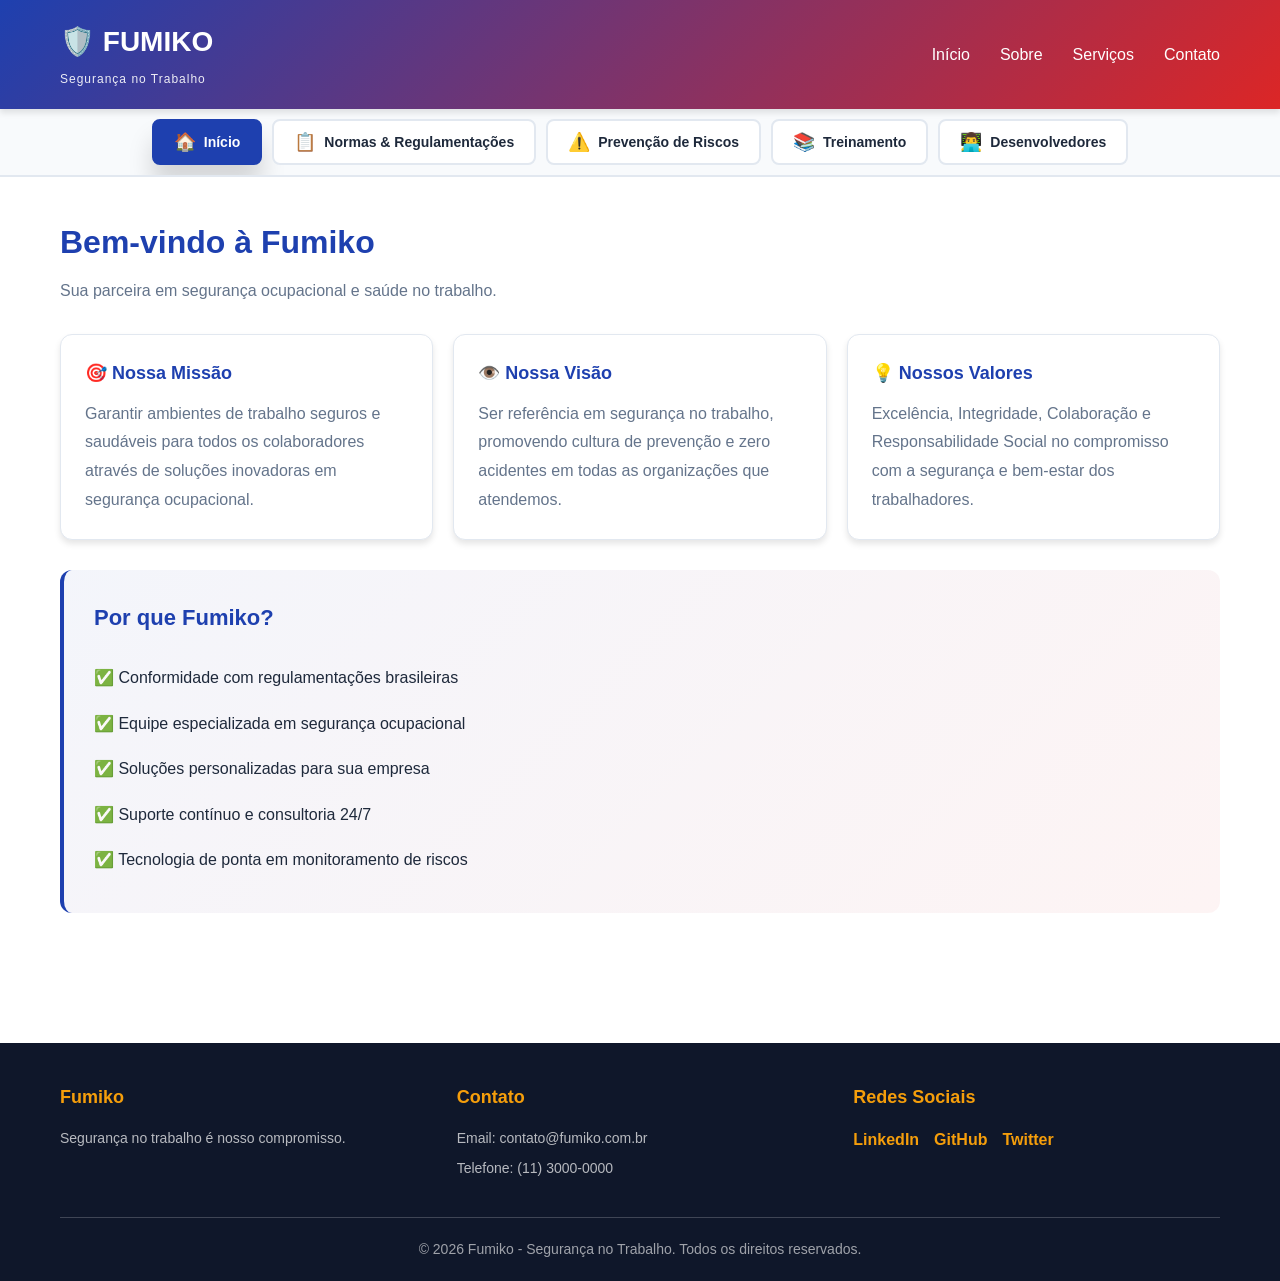
==== index.html @ b40c0d72 "Criar site profissional de segurança no trabalho com abas" ====
<!DOCTYPE html>
<html lang="pt-BR">
<head>
    <meta charset="UTF-8">
    <meta name="viewport" content="width=device-width, initial-scale=1.0">
    <title>Fumiko - Segurança no Trabalho</title>
    <link rel="stylesheet" href="styles.css">
</head>
<body>
    <!-- Header -->
    <header class="header">
        <div class="container">
            <div class="logo">
                <h1>🛡️ FUMIKO</h1>
                <p>Segurança no Trabalho</p>
            </div>
            <nav class="nav">
                <ul>
                    <li><a href="#home">Início</a></li>
                    <li><a href="#about">Sobre</a></li>
                    <li><a href="#services">Serviços</a></li>
                    <li><a href="#contact">Contato</a></li>
                </ul>
            </nav>
        </div>
    </header>

    <!-- Tabs Navigation -->
    <div class="tabs-container">
        <div class="container">
            <div class="tabs-nav">
                <button class="tab-button active" data-tab="inicio">
                    <span class="tab-icon">🏠</span> Início
                </button>
                <button class="tab-button" data-tab="normas">
                    <span class="tab-icon">📋</span> Normas & Regulamentações
                </button>
                <button class="tab-button" data-tab="prevencao">
                    <span class="tab-icon">⚠️</span> Prevenção de Riscos
                </button>
                <button class="tab-button" data-tab="treinamento">
                    <span class="tab-icon">📚</span> Treinamento
                </button>
                <button class="tab-button" data-tab="desenvolvedores">
                    <span class="tab-icon">👨‍💻</span> Desenvolvedores
                </button>
            </div>
        </div>
    </div>

    <!-- Main Content -->
    <main class="main-content">
        <div class="container">

            <!-- Tab 1: Início -->
            <section id="inicio" class="tab-content active">
                <h2>Bem-vindo à Fumiko</h2>
                <p>Sua parceira em segurança ocupacional e saúde no trabalho.</p>
                
                <div class="content-grid">
                    <div class="card">
                        <h3>🎯 Nossa Missão</h3>
                        <p>Garantir ambientes de trabalho seguros e saudáveis para todos os colaboradores através de soluções inovadoras em segurança ocupacional.</p>
                    </div>
                    <div class="card">
                        <h3>👁️ Nossa Visão</h3>
                        <p>Ser referência em segurança no trabalho, promovendo cultura de prevenção e zero acidentes em todas as organizações que atendemos.</p>
                    </div>
                    <div class="card">
                        <h3>💡 Nossos Valores</h3>
                        <p>Excelência, Integridade, Colaboração e Responsabilidade Social no compromisso com a segurança e bem-estar dos trabalhadores.</p>
                    </div>
                </div>

                <div class="hero-section">
                    <h3>Por que Fumiko?</h3>
                    <ul class="benefits-list">
                        <li>✅ Conformidade com regulamentações brasileiras</li>
                        <li>✅ Equipe especializada em segurança ocupacional</li>
                        <li>✅ Soluções personalizadas para sua empresa</li>
                        <li>✅ Suporte contínuo e consultoria 24/7</li>
                        <li>✅ Tecnologia de ponta em monitoramento de riscos</li>
                    </ul>
                </div>
            </section>

            <!-- Tab 2: Normas & Regulamentações -->
            <section id="normas" class="tab-content">
                <h2>Normas & Regulamentações</h2>
                <p>Conheça as principais regulamentações que orientam a segurança no trabalho no Brasil.</p>

                <div class="regulations-grid">
                    <div class="reg-card">
                        <h3>NR-1</h3>
                        <p><strong>Disposições Gerais</strong></p>
                        <p>Estabelece diretrizes gerais sobre segurança e medicina do trabalho.</p>
                    </div>
                    <div class="reg-card">
                        <h3>NR-5</h3>
                        <p><strong>CIPA</strong></p>
                        <p>Comissão Interna de Prevenção de Acidentes - fundamental para empresas com mais de 20 funcionários.</p>
                    </div>
                    <div class="reg-card">
                        <h3>NR-6</h3>
                        <p><strong>EPI</strong></p>
                        <p>Equipamento de Proteção Individual - obrigação do empregador fornecer adequadamente.</p>
                    </div>
                    <div class="reg-card">
                        <h3>NR-7</h3>
                        <p><strong>PCMSO</strong></p>
                        <p>Programa de Controle Médico de Saúde Ocupacional para monitorar a saúde dos trabalhadores.</p>
                    </div>
                    <div class="reg-card">
                        <h3>NR-9</h3>
                        <p><strong>PPRA</strong></p>
                        <p>Programa de Prevenção de Riscos Ambientais - identificação e controle de riscos.</p>
                    </div>
                    <div class="reg-card">
                        <h3>NR-12</h3>
                        <p><strong>Máquinas e Equipamentos</strong></p>
                        <p>Segurança na operação e manutenção de máquinas e equipamentos.</p>
                    </div>
                </div>

                <div class="info-box">
                    <h3>Penalidades por Não Conformidade</h3>
                    <p>O não cumprimento das Normas Regulamentadoras pode resultar em:</p>
                    <ul>
                        <li>Multas administrativas significativas</li>
                        <li>Responsabilidade criminal dos responsáveis</li>
                        <li>Indenizações aos trabalhadores acidentados</li>
                        <li>Embargo de atividades</li>
                    </ul>
                </div>
            </section>

            <!-- Tab 3: Prevenção de Riscos -->
            <section id="prevencao" class="tab-content">
                <h2>Prevenção de Riscos</h2>
                <p>Estratégias eficazes para identificar, avaliar e controlar riscos no ambiente de trabalho.</p>

                <div class="risks-container">
                    <div class="risk-category">
                        <h3>🔴 Riscos Físicos</h3>
                        <ul>
                            <li>Ruído acima dos limites permitidos</li>
                            <li>Radiação ionizante e não-ionizante</li>
                            <li>Temperatura extrema (calor/frio)</li>
                            <li>Umidade inadequada</li>
                            <li>Vibração</li>
                        </ul>
                    </div>

                    <div class="risk-category">
                        <h3>🟡 Riscos Químicos</h3>
                        <ul>
                            <li>Poeiras e gases tóxicos</li>
                            <li>Vapores agressivos</li>
                            <li>Produtos químicos corrosivos</li>
                            <li>Exposição prolongada a agentes químicos</li>
                            <li>Dermatites de contato</li>
                        </ul>
                    </div>

                    <div class="risk-category">
                        <h3>🟢 Riscos Biológicos</h3>
                        <ul>
                            <li>Bactérias e vírus</li>
                            <li>Fungos e parasitas</li>
                            <li>Exposição ao sangue e fluidos corporais</li>
                            <li>Infecções ocupacionais</li>
                            <li>Zoonoses</li>
                        </ul>
                    </div>

                    <div class="risk-category">
                        <h3>🔵 Riscos Ergonômicos</h3>
                        <ul>
                            <li>Posturas inadequadas</li>
                            <li>Movimentos repetitivos</li>
                            <li>Esforço físico excessivo</li>
                            <li>Levantamento de peso incorreto</li>
                            <li>Falta de pausas adequadas</li>
                        </ul>
                    </div>

                    <div class="risk-category">
                        <h3>🟣 Riscos de Acidentes</h3>
                        <ul>
                            <li>Máquinas sem proteção</li>
                            <li>Quedas de altura</li>
                            <li>Eletrocussão</li>
                            <li>Incêndios e explosões</li>
                            <li>Trabalho em espaço confinado</li>
                        </ul>
                    </div>

                    <div class="risk-category">
                        <h3>🟠 Riscos Psicossociais</h3>
                        <ul>
                            <li>Assédio moral e sexual</li>
                            <li>Pressão excessiva no trabalho</li>
                            <li>Falta de reconhecimento</li>
                            <li>Burnout profissional</li>
                            <li>Depressão ocupacional</li>
                        </ul>
                    </div>
                </div>

                <div class="prevention-steps">
                    <h3>5 Passos para Prevenção Eficaz</h3>
                    <ol>
                        <li><strong>Identificação:</strong> Mapeie todos os riscos presentes</li>
                        <li><strong>Avaliação:</strong> Analise a severidade e probabilidade</li>
                        <li><strong>Controle:</strong> Implemente medidas preventivas</li>
                        <li><strong>Monitoramento:</strong> Acompanhe continuamente a eficácia</li>
                        <li><strong>Comunicação:</strong> Eduque e conscientize os colaboradores</li>
                    </ol>
                </div>
            </section>

            <!-- Tab 4: Treinamento -->
            <section id="treinamento" class="tab-content">
                <h2>Programa de Treinamento</h2>
                <p>Desenvolvemos programas customizados para capacitar sua equipe em segurança ocupacional.</p>

                <div class="training-programs">
                    <div class="program-card">
                        <h3>🎓 Treinamento Introdutório</h3>
                        <p><strong>Duração:</strong> 4 horas</p>
                        <p>Apresentação das políticas de segurança, normas gerais e responsabilidades de cada colaborador.</p>
                        <button class="btn-info">Saiba Mais</button>
                    </div>

                    <div class="program-card">
                        <h3>👷 NR-10 - Segurança em Eletricidade</h3>
                        <p><strong>Duração:</strong> 40 horas</p>
                        <p>Treinamento específico para trabalhos com eletricidade e instalações elétricas.</p>
                        <button class="btn-info">Saiba Mais</button>
                    </div>

                    <div class="program-card">
                        <h3>⚙️ NR-12 - Máquinas e Equipamentos</h3>
                        <p><strong>Duração:</strong> 30 horas</p>
                        <p>Operação segura e manutenção de máquinas, incluindo travamento e lockout/tagout.</p>
                        <button class="btn-info">Saiba Mais</button>
                    </div>

                    <div class="program-card">
                        <h3>🚒 Combate a Incêndio</h3>
                        <p><strong>Duração:</strong> 8 horas</p>
                        <p>Uso correto de extintores e procedimentos de evacuação em caso de incêndio.</p>
                        <button class="btn-info">Saiba Mais</button>
                    </div>

                    <div class="program-card">
                        <h3>🆘 Primeiros Socorros</h3>
                        <p><strong>Duração:</strong> 16 horas</p>
                        <p>Procedimentos de emergência e RCP para atender vítimas de acidentes no ambiente de trabalho.</p>
                        <button class="btn-info">Saiba Mais</button>
                    </div>

                    <div class="program-card">
                        <h3>🏗️ Trabalho em Altura</h3>
                        <p><strong>Duração:</strong> 20 horas</p>
                        <p>Uso correto de EPI, sistemas de ancoragem e procedimentos seguros em trabalho vertical.</p>
                        <button class="btn-info">Saiba Mais</button>
                    </div>
                </div>

                <div class="training-benefits">
                    <h3>Benefícios do Nosso Treinamento</h3>
                    <div class="benefits-grid">
                        <div class="benefit-item">
                            <h4>📊 Certificação Oficial</h4>
                            <p>Certificados reconhecidos pelo mercado</p>
                        </div>
                        <div class="benefit-item">
                            <h4>👨‍🏫 Instrutores Especializados</h4>
                            <p>Profissionais com experiência prática</p>
                        </div>
                        <div class="benefit-item">
                            <h4>💻 Metodologia Interativa</h4>
                            <p>Aulas teóricas e práticas</p>
                        </div>
                        <div class="benefit-item">
                            <h4>📱 Suporte Online</h4>
                            <p>Conteúdo disponível 24/7</p>
                        </div>
                    </div>
                </div>
            </section>

            <!-- Tab 5: Desenvolvedores -->
            <section id="desenvolvedores" class="tab-content">
                <h2>Nossa Equipe de Desenvolvimento</h2>
                <p>Conheça os profissionais por trás do projeto Fumiko.</p>

                <div class="developers-grid">
                    <div class="developer-card">
                        <div class="developer-image">
                            <img src="https://api.dicebear.com/7.x/avataaars/svg?seed=developer1" alt="Developer 1">
                        </div>
                        <h3>Ana Silva</h3>
                        <p class="role">Líder Técnico</p>
                        <p class="bio">Engenheira de Software com 8 anos de experiência em desenvolvimento full-stack e arquitetura de sistemas.</p>
                        <div class="social-links">
                            <a href="#" title="GitHub">GitHub</a>
                            <a href="#" title="LinkedIn">LinkedIn</a>
                        </div>
                    </div>

                    <div class="developer-card">
                        <div class="developer-image">
                            <img src="https://api.dicebear.com/7.x/avataaars/svg?seed=developer2" alt="Developer 2">
                        </div>
                        <h3>Carlos Mendes</h3>
                        <p class="role">Desenvolvedor Backend</p>
                        <p class="bio">Especialista em APIs RESTful e bancos de dados, com foco em performance e segurança.</p>
                        <div class="social-links">
                            <a href="#" title="GitHub">GitHub</a>
                            <a href="#" title="LinkedIn">LinkedIn</a>
                        </div>
                    </div>

                    <div class="developer-card">
                        <div class="developer-image">
                            <img src="https://api.dicebear.com/7.x/avataaars/svg?seed=developer3" alt="Developer 3">
                        </div>
                        <h3>Maria Santos</h3>
                        <p class="role">Desenvolvedora Frontend</p>
                        <p class="bio">Especialista em React e UX/UI, criando interfaces intuitivas e responsivas para melhor experiência do usuário.</p>
                        <div class="social-links">
                            <a href="#" title="GitHub">GitHub</a>
                            <a href="#" title="LinkedIn">LinkedIn</a>
                        </div>
                    </div>

                    <div class="developer-card">
                        <div class="developer-image">
                            <img src="https://api.dicebear.com/7.x/avataaars/svg?seed=developer4" alt="Developer 4">
                        </div>
                        <h3>João Oliveira</h3>
                        <p class="role">DevOps & Cloud</p>
                        <p class="bio">Especialista em infraestrutura cloud, CI/CD e automação de processos. Garante disponibilidade e segurança.</p>
                        <div class="social-links">
                            <a href="#" title="GitHub">GitHub</a>
                            <a href="#" title="LinkedIn">LinkedIn</a>
                        </div>
                    </div>

                    <div class="developer-card">
                        <div class="developer-image">
                            <img src="https://api.dicebear.com/7.x/avataaars/svg?seed=developer5" alt="Developer 5">
                        </div>
                        <h3>Fernanda Costa</h3>
                        <p class="role">QA & Testes</p>
                        <p class="bio">Garantidora de qualidade, realiza testes automatizados e manuais para assegurar a excelência do produto.</p>
                        <div class="social-links">
                            <a href="#" title="GitHub">GitHub</a>
                            <a href="#" title="LinkedIn">LinkedIn</a>
                        </div>
                    </div>

                    <div class="developer-card">
                        <div class="developer-image">
                            <img src="https://api.dicebear.com/7.x/avataaars/svg?seed=developer6" alt="Developer 6">
                        </div>
                        <h3>Lucas Pereira</h3>
                        <p class="role">Especialista em Segurança</p>
                        <p class="bio">Implementa práticas de segurança robustas, realiza auditorias e pentests para proteger nossos sistemas.</p>
                        <div class="social-links">
                            <a href="#" title="GitHub">GitHub</a>
                            <a href="#" title="LinkedIn">LinkedIn</a>
                        </div>
                    </div>
                </div>

                <div class="team-info">
                    <h3>Junte-se ao Nosso Time</h3>
                    <p>Estamos sempre procurando por talentos apaixonados por segurança e desenvolvimento de qualidade. Se você é um desenvolvedor talentoso e quer fazer parte de uma equipe inovadora, entre em contato!</p>
                    <button class="btn-primary">Enviar Currículo</button>
                </div>
            </section>

        </div>
    </main>

    <!-- Footer -->
    <footer class="footer">
        <div class="container">
            <div class="footer-content">
                <div class="footer-section">
                    <h4>Fumiko</h4>
                    <p>Segurança no trabalho é nosso compromisso.</p>
                </div>
                <div class="footer-section">
                    <h4>Contato</h4>
                    <p>Email: contato@fumiko.com.br</p>
                    <p>Telefone: (11) 3000-0000</p>
                </div>
                <div class="footer-section">
                    <h4>Redes Sociais</h4>
                    <div class="social-footer">
                        <a href="#">LinkedIn</a>
                        <a href="#">GitHub</a>
                        <a href="#">Twitter</a>
                    </div>
                </div>
            </div>
            <div class="footer-bottom">
                <p>&copy; 2026 Fumiko - Segurança no Trabalho. Todos os direitos reservados.</p>
            </div>
        </div>
    </footer>

    <script src="script.js"></script>
</body>
</html>
---- styles.css ----
/* ===== RESET E VARIÁVEIS ===== */
* {
    margin: 0;
    padding: 0;
    box-sizing: border-box;
}

:root {
    --primary-color: #1e40af;
    --secondary-color: #dc2626;
    --accent-color: #f59e0b;
    --success-color: #10b981;
    --dark-bg: #0f172a;
    --light-bg: #f8fafc;
    --text-primary: #1e293b;
    --text-secondary: #64748b;
    --border-color: #e2e8f0;
    --shadow: 0 4px 6px rgba(0, 0, 0, 0.1);
    --shadow-lg: 0 20px 25px rgba(0, 0, 0, 0.15);
}

html {
    scroll-behavior: smooth;
}

body {
    font-family: 'Segoe UI', Tahoma, Geneva, Verdana, sans-serif;
    color: var(--text-primary);
    background-color: #ffffff;
    line-height: 1.6;
}

.container {
    max-width: 1200px;
    margin: 0 auto;
    padding: 0 20px;
}

/* ===== HEADER ===== */
.header {
    background: linear-gradient(135deg, var(--primary-color) 0%, var(--secondary-color) 100%);
    color: white;
    padding: 20px 0;
    position: sticky;
    top: 0;
    z-index: 100;
    box-shadow: var(--shadow);
}

.header .container {
    display: flex;
    justify-content: space-between;
    align-items: center;
}

.logo h1 {
    font-size: 28px;
    font-weight: 700;
    margin-bottom: 5px;
}

.logo p {
    font-size: 12px;
    opacity: 0.9;
    letter-spacing: 1px;
}

.nav ul {
    list-style: none;
    display: flex;
    gap: 30px;
}

.nav a {
    color: white;
    text-decoration: none;
    font-weight: 500;
    transition: opacity 0.3s ease;
}

.nav a:hover {
    opacity: 0.8;
    text-decoration: underline;
}

/* ===== TABS ===== */
.tabs-container {
    background-color: var(--light-bg);
    border-bottom: 2px solid var(--border-color);
    position: sticky;
    top: 80px;
    z-index: 99;
}

.tabs-nav {
    display: flex;
    gap: 10px;
    overflow-x: auto;
    padding: 10px 0;
    flex-wrap: wrap;
    justify-content: center;
}

.tab-button {
    background: white;
    border: 2px solid var(--border-color);
    color: var(--text-primary);
    padding: 10px 20px;
    cursor: pointer;
    font-size: 14px;
    font-weight: 600;
    border-radius: 8px;
    transition: all 0.3s ease;
    display: flex;
    align-items: center;
    gap: 8px;
    white-space: nowrap;
}

.tab-button:hover {
    border-color: var(--primary-color);
    color: var(--primary-color);
    transform: translateY(-2px);
    box-shadow: var(--shadow);
}

.tab-button.active {
    background: var(--primary-color);
    color: white;
    border-color: var(--primary-color);
    box-shadow: var(--shadow-lg);
}

.tab-icon {
    font-size: 18px;
}

/* ===== MAIN CONTENT ===== */
.main-content {
    padding: 40px 0;
    min-height: calc(100vh - 200px);
}

.tab-content {
    display: none;
    animation: fadeIn 0.5s ease-in;
}

.tab-content.active {
    display: block;
}

@keyframes fadeIn {
    from {
        opacity: 0;
        transform: translateY(10px);
    }
    to {
        opacity: 1;
        transform: translateY(0);
    }
}

.tab-content h2 {
    font-size: 32px;
    margin-bottom: 10px;
    color: var(--primary-color);
}

.tab-content > p {
    font-size: 16px;
    color: var(--text-secondary);
    margin-bottom: 30px;
}

/* ===== CARDS GRID ===== */
.content-grid {
    display: grid;
    grid-template-columns: repeat(auto-fit, minmax(280px, 1fr));
    gap: 20px;
    margin: 30px 0;
}

.card {
    background: white;
    border: 1px solid var(--border-color);
    border-radius: 12px;
    padding: 24px;
    transition: all 0.3s ease;
    box-shadow: var(--shadow);
}

.card:hover {
    transform: translateY(-5px);
    box-shadow: var(--shadow-lg);
    border-color: var(--primary-color);
}

.card h3 {
    color: var(--primary-color);
    margin-bottom: 12px;
    font-size: 18px;
}

.card p {
    color: var(--text-secondary);
    line-height: 1.8;
}

/* ===== HERO SECTION ===== */
.hero-section {
    background: linear-gradient(135deg, rgba(30, 64, 175, 0.05) 0%, rgba(220, 38, 38, 0.05) 100%);
    border-radius: 12px;
    padding: 30px;
    margin: 30px 0;
    border-left: 4px solid var(--primary-color);
}

.hero-section h3 {
    color: var(--primary-color);
    margin-bottom: 20px;
    font-size: 22px;
}

.benefits-list {
    list-style: none;
}

.benefits-list li {
    padding: 10px 0;
    color: var(--text-primary);
    font-weight: 500;
    display: flex;
    align-items: center;
    gap: 10px;
}

/* ===== REGULATIONS GRID ===== */
.regulations-grid {
    display: grid;
    grid-template-columns: repeat(auto-fit, minmax(250px, 1fr));
    gap: 20px;
    margin: 30px 0;
}

.reg-card {
    background: linear-gradient(135deg, var(--primary-color) 0%, var(--secondary-color) 100%);
    color: white;
    padding: 24px;
    border-radius: 12px;
    text-align: center;
    transition: all 0.3s ease;
    box-shadow: var(--shadow);
}

.reg-card:hover {
    transform: translateY(-8px);
    box-shadow: var(--shadow-lg);
}

.reg-card h3 {
    font-size: 28px;
    margin-bottom: 10px;
    font-weight: 700;
}

.reg-card p {
    font-size: 14px;
    line-height: 1.6;
}

/* ===== INFO BOX ===== */
.info-box {
    background: #fef3c7;
    border-left: 4px solid var(--accent-color);
    padding: 24px;
    border-radius: 8px;
    margin: 30px 0;
}

.info-box h3 {
    color: var(--text-primary);
    margin-bottom: 15px;
}

.info-box ul {
    list-style-position: inside;
    color: var(--text-primary);
}

.info-box li {
    margin: 8px 0;
}

/* ===== RISKS CONTAINER ===== */
.risks-container {
    display: grid;
    grid-template-columns: repeat(auto-fit, minmax(280px, 1fr));
    gap: 20px;
    margin: 30px 0;
}

.risk-category {
    background: white;
    border: 2px solid var(--border-color);
    border-radius: 12px;
    padding: 20px;
    transition: all 0.3s ease;
}

.risk-category:hover {
    border-color: var(--secondary-color);
    box-shadow: var(--shadow-lg);
}

.risk-category h3 {
    margin-bottom: 15px;
    color: var(--secondary-color);
    font-size: 18px;
}

.risk-category ul {
    list-style-position: inside;
    color: var(--text-secondary);
}

.risk-category li {
    margin: 8px 0;
    padding-left: 10px;
}

/* ===== PREVENTION STEPS ===== */
.prevention-steps {
    background: linear-gradient(135deg, var(--success-color) 0%, rgba(16, 185, 129, 0.8) 100%);
    color: white;
    padding: 30px;
    border-radius: 12px;
    margin: 30px 0;
}

.prevention-steps h3 {
    margin-bottom: 20px;
    font-size: 22px;
}

.prevention-steps ol {
    list-style-position: inside;
    line-height: 2.2;
}

.prevention-steps strong {
    font-weight: 600;
}

/* ===== TRAINING PROGRAMS ===== */
.training-programs {
    display: grid;
    grid-template-columns: repeat(auto-fit, minmax(300px, 1fr));
    gap: 20px;
    margin: 30px 0;
}

.program-card {
    background: white;
    border: 2px solid var(--border-color);
    border-radius: 12px;
    padding: 24px;
    transition: all 0.3s ease;
    display: flex;
    flex-direction: column;
}

.program-card:hover {
    border-color: var(--primary-color);
    box-shadow: var(--shadow-lg);
    transform: translateY(-5px);
}

.program-card h3 {
    color: var(--primary-color);
    margin-bottom: 12px;
    font-size: 18px;
}

.program-card p {
    color: var(--text-secondary);
    margin: 8px 0;
    flex-grow: 1;
}

.btn-info {
    background: var(--primary-color);
    color: white;
    border: none;
    padding: 10px 20px;
    border-radius: 6px;
    cursor: pointer;
    font-weight: 600;
    transition: all 0.3s ease;
    align-self: flex-start;
    margin-top: 15px;
}

.btn-info:hover {
    background: var(--secondary-color);
    transform: translateX(5px);
}

/* ===== TRAINING BENEFITS ===== */
.training-benefits {
    background: var(--light-bg);
    padding: 30px;
    border-radius: 12px;
    margin: 30px 0;
}

.training-benefits h3 {
    color: var(--primary-color);
    margin-bottom: 20px;
    text-align: center;
}

.benefits-grid {
    display: grid;
    grid-template-columns: repeat(auto-fit, minmax(200px, 1fr));
    gap: 20px;
}

.benefit-item {
    text-align: center;
    padding: 20px;
}

.benefit-item h4 {
    color: var(--primary-color);
    margin-bottom: 10px;
    font-size: 16px;
}

.benefit-item p {
    color: var(--text-secondary);
}

/* ===== DEVELOPERS GRID ===== */
.developers-grid {
    display: grid;
    grid-template-columns: repeat(auto-fit, minmax(280px, 1fr));
    gap: 30px;
    margin: 40px 0;
}

.developer-card {
    background: white;
    border: 2px solid var(--border-color);
    border-radius: 12px;
    padding: 24px;
    text-align: center;
    transition: all 0.3s ease;
    display: flex;
    flex-direction: column;
    align-items: center;
    box-shadow: var(--shadow);
}

.developer-card:hover {
    border-color: var(--primary-color);
    box-shadow: var(--shadow-lg);
    transform: translateY(-10px);
}

.developer-image {
    width: 150px;
    height: 150px;
    margin-bottom: 20px;
    border-radius: 50%;
    overflow: hidden;
    border: 4px solid var(--primary-color);
    display: flex;
    align-items: center;
    justify-content: center;
    background: var(--light-bg);
}

.developer-image img {
    width: 100%;
    height: 100%;
    object-fit: cover;
}

.developer-card h3 {
    color: var(--primary-color);
    margin: 15px 0 5px 0;
    font-size: 20px;
}

.developer-card .role {
    color: var(--accent-color);
    font-weight: 600;
    margin-bottom: 12px;
}

.developer-card .bio {
    color: var(--text-secondary);
    font-size: 14px;
    margin-bottom: 15px;
    line-height: 1.6;
}

.social-links {
    display: flex;
    gap: 15px;
    justify-content: center;
    width: 100%;
}

.social-links a {
    color: white;
    background: var(--primary-color);
    text-decoration: none;
    padding: 8px 16px;
    border-radius: 6px;
    font-size: 12px;
    font-weight: 600;
    transition: all 0.3s ease;
}

.social-links a:hover {
    background: var(--secondary-color);
    transform: translateY(-2px);
}

/* ===== TEAM INFO ===== */
.team-info {
    background: linear-gradient(135deg, var(--primary-color) 0%, var(--secondary-color) 100%);
    color: white;
    padding: 40px;
    border-radius: 12px;
    text-align: center;
    margin: 40px 0;
}

.team-info h3 {
    font-size: 24px;
    margin-bottom: 15px;
    color: white;
}

.team-info p {
    margin-bottom: 20px;
    font-size: 16px;
}

.btn-primary {
    background: white;
    color: var(--primary-color);
    border: none;
    padding: 12px 30px;
    border-radius: 6px;
    cursor: pointer;
    font-weight: 700;
    font-size: 16px;
    transition: all 0.3s ease;
}

.btn-primary:hover {
    transform: translateY(-3px);
    box-shadow: var(--shadow-lg);
    background: var(--light-bg);
}

/* ===== FOOTER ===== */
.footer {
    background: var(--dark-bg);
    color: white;
    padding: 40px 0 20px 0;
    margin-top: 60px;
}

.footer-content {
    display: grid;
    grid-template-columns: repeat(auto-fit, minmax(250px, 1fr));
    gap: 30px;
    margin-bottom: 30px;
}

.footer-section h4 {
    font-size: 18px;
    margin-bottom: 15px;
    color: var(--accent-color);
}

.footer-section p {
    color: rgba(255, 255, 255, 0.7);
    font-size: 14px;
    margin: 8px 0;
}

.social-footer {
    display: flex;
    gap: 15px;
}

.social-footer a {
    color: var(--accent-color);
    text-decoration: none;
    font-weight: 600;
    transition: color 0.3s ease;
}

.social-footer a:hover {
    color: white;
}

.footer-bottom {
    border-top: 1px solid rgba(255, 255, 255, 0.2);
    padding-top: 20px;
    text-align: center;
    color: rgba(255, 255, 255, 0.6);
    font-size: 14px;
}

/* ===== RESPONSIVIDADE ===== */
@media (max-width: 768px) {
    .header .container {
        flex-direction: column;
        gap: 15px;
    }

    .nav ul {
        flex-direction: column;
        gap: 10px;
        text-align: center;
    }

    .tab-content h2 {
        font-size: 24px;
    }

    .tabs-nav {
        flex-direction: column;
        align-items: center;
    }

    .tab-button {
        width: 90%;
        justify-content: center;
    }

    .developers-grid {
        grid-template-columns: repeat(auto-fit, minmax(240px, 1fr));
    }

    .content-grid,
    .regulations-grid,
    .risks-container,
    .training-programs {
        grid-template-columns: 1fr;
    }

    .team-info {
        padding: 20px;
    }

    .btn-primary,
    .btn-info {
        width: 100%;
        text-align: center;
    }
}

@media (max-width: 480px) {
    .logo h1 {
        font-size: 20px;
    }

    .tab-content h2 {
        font-size: 20px;
    }

    .tab-button {
        padding: 8px 12px;
        font-size: 12px;
    }

    .tab-icon {
        font-size: 16px;
    }

    .developer-image {
        width: 120px;
        height: 120px;
    }

    .card,
    .reg-card,
    .developer-card {
        padding: 16px;
    }
}
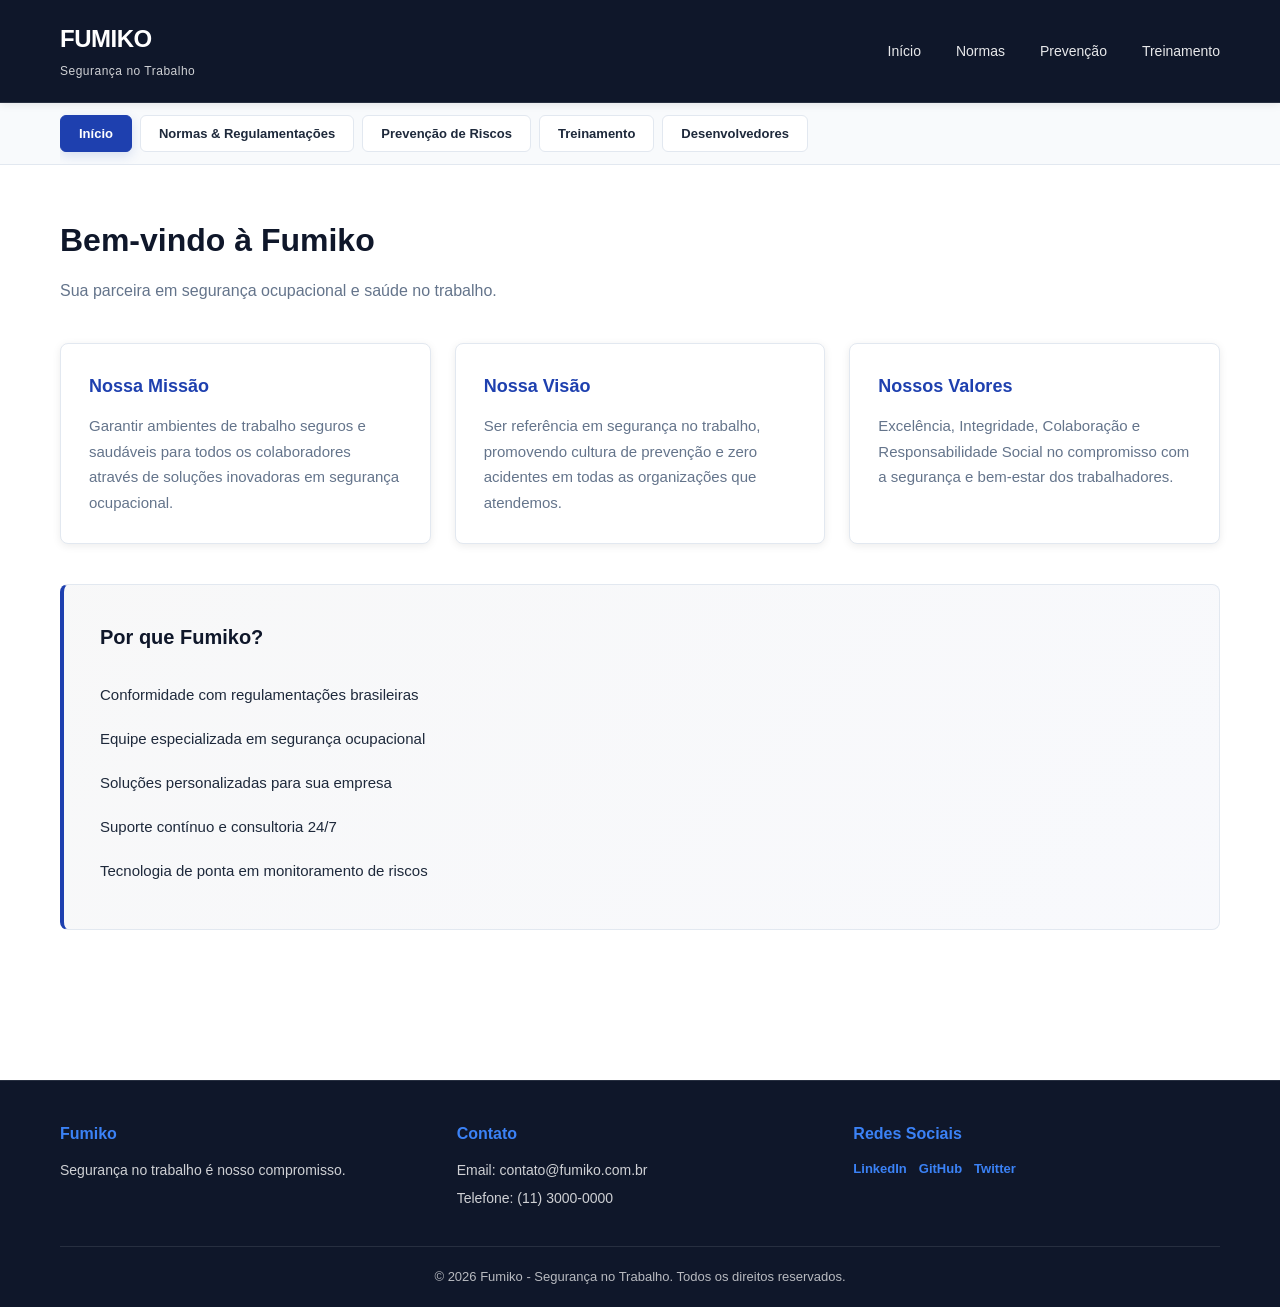
==== commit b273cbe8: "Remover emojis e modernizar aparência do site para ser mais profissional" ====
--- a/index.html
+++ b/index.html
@@ -11,15 +11,15 @@
     <header class="header">
         <div class="container">
             <div class="logo">
-                <h1>🛡️ FUMIKO</h1>
+                <h1>FUMIKO</h1>
                 <p>Segurança no Trabalho</p>
             </div>
             <nav class="nav">
                 <ul>
-                    <li><a href="#home">Início</a></li>
-                    <li><a href="#about">Sobre</a></li>
-                    <li><a href="#services">Serviços</a></li>
-                    <li><a href="#contact">Contato</a></li>
+                    <li><a href="#inicio">Início</a></li>
+                    <li><a href="#normas">Normas</a></li>
+                    <li><a href="#prevencao">Prevenção</a></li>
+                    <li><a href="#treinamento">Treinamento</a></li>
                 </ul>
             </nav>
         </div>
@@ -30,19 +30,19 @@
         <div class="container">
             <div class="tabs-nav">
                 <button class="tab-button active" data-tab="inicio">
-                    <span class="tab-icon">🏠</span> Início
+                    Início
                 </button>
                 <button class="tab-button" data-tab="normas">
-                    <span class="tab-icon">📋</span> Normas & Regulamentações
+                    Normas & Regulamentações
                 </button>
                 <button class="tab-button" data-tab="prevencao">
-                    <span class="tab-icon">⚠️</span> Prevenção de Riscos
+                    Prevenção de Riscos
                 </button>
                 <button class="tab-button" data-tab="treinamento">
-                    <span class="tab-icon">📚</span> Treinamento
+                    Treinamento
                 </button>
                 <button class="tab-button" data-tab="desenvolvedores">
-                    <span class="tab-icon">👨‍💻</span> Desenvolvedores
+                    Desenvolvedores
                 </button>
             </div>
         </div>
@@ -59,15 +59,15 @@
                 
                 <div class="content-grid">
                     <div class="card">
-                        <h3>🎯 Nossa Missão</h3>
+                        <h3>Nossa Missão</h3>
                         <p>Garantir ambientes de trabalho seguros e saudáveis para todos os colaboradores através de soluções inovadoras em segurança ocupacional.</p>
                     </div>
                     <div class="card">
-                        <h3>👁️ Nossa Visão</h3>
+                        <h3>Nossa Visão</h3>
                         <p>Ser referência em segurança no trabalho, promovendo cultura de prevenção e zero acidentes em todas as organizações que atendemos.</p>
                     </div>
                     <div class="card">
-                        <h3>💡 Nossos Valores</h3>
+                        <h3>Nossos Valores</h3>
                         <p>Excelência, Integridade, Colaboração e Responsabilidade Social no compromisso com a segurança e bem-estar dos trabalhadores.</p>
                     </div>
                 </div>
@@ -75,11 +75,11 @@
                 <div class="hero-section">
                     <h3>Por que Fumiko?</h3>
                     <ul class="benefits-list">
-                        <li>✅ Conformidade com regulamentações brasileiras</li>
-                        <li>✅ Equipe especializada em segurança ocupacional</li>
-                        <li>✅ Soluções personalizadas para sua empresa</li>
-                        <li>✅ Suporte contínuo e consultoria 24/7</li>
-                        <li>✅ Tecnologia de ponta em monitoramento de riscos</li>
+                        <li>Conformidade com regulamentações brasileiras</li>
+                        <li>Equipe especializada em segurança ocupacional</li>
+                        <li>Soluções personalizadas para sua empresa</li>
+                        <li>Suporte contínuo e consultoria 24/7</li>
+                        <li>Tecnologia de ponta em monitoramento de riscos</li>
                     </ul>
                 </div>
             </section>
@@ -141,7 +141,7 @@
 
                 <div class="risks-container">
                     <div class="risk-category">
-                        <h3>🔴 Riscos Físicos</h3>
+                        <h3>Riscos Físicos</h3>
                         <ul>
                             <li>Ruído acima dos limites permitidos</li>
                             <li>Radiação ionizante e não-ionizante</li>
@@ -152,7 +152,7 @@
                     </div>
 
                     <div class="risk-category">
-                        <h3>🟡 Riscos Químicos</h3>
+                        <h3>Riscos Químicos</h3>
                         <ul>
                             <li>Poeiras e gases tóxicos</li>
                             <li>Vapores agressivos</li>
@@ -163,7 +163,7 @@
                     </div>
 
                     <div class="risk-category">
-                        <h3>🟢 Riscos Biológicos</h3>
+                        <h3>Riscos Biológicos</h3>
                         <ul>
                             <li>Bactérias e vírus</li>
                             <li>Fungos e parasitas</li>
@@ -174,7 +174,7 @@
                     </div>
 
                     <div class="risk-category">
-                        <h3>🔵 Riscos Ergonômicos</h3>
+                        <h3>Riscos Ergonômicos</h3>
                         <ul>
                             <li>Posturas inadequadas</li>
                             <li>Movimentos repetitivos</li>
@@ -185,7 +185,7 @@
                     </div>
 
                     <div class="risk-category">
-                        <h3>🟣 Riscos de Acidentes</h3>
+                        <h3>Riscos de Acidentes</h3>
                         <ul>
                             <li>Máquinas sem proteção</li>
                             <li>Quedas de altura</li>
@@ -196,7 +196,7 @@
                     </div>
 
                     <div class="risk-category">
-                        <h3>🟠 Riscos Psicossociais</h3>
+                        <h3>Riscos Psicossociais</h3>
                         <ul>
                             <li>Assédio moral e sexual</li>
                             <li>Pressão excessiva no trabalho</li>
@@ -226,42 +226,42 @@
 
                 <div class="training-programs">
                     <div class="program-card">
-                        <h3>🎓 Treinamento Introdutório</h3>
+                        <h3>Treinamento Introdutório</h3>
                         <p><strong>Duração:</strong> 4 horas</p>
                         <p>Apresentação das políticas de segurança, normas gerais e responsabilidades de cada colaborador.</p>
                         <button class="btn-info">Saiba Mais</button>
                     </div>
 
                     <div class="program-card">
-                        <h3>👷 NR-10 - Segurança em Eletricidade</h3>
+                        <h3>NR-10 - Segurança em Eletricidade</h3>
                         <p><strong>Duração:</strong> 40 horas</p>
                         <p>Treinamento específico para trabalhos com eletricidade e instalações elétricas.</p>
                         <button class="btn-info">Saiba Mais</button>
                     </div>
 
                     <div class="program-card">
-                        <h3>⚙️ NR-12 - Máquinas e Equipamentos</h3>
+                        <h3>NR-12 - Máquinas e Equipamentos</h3>
                         <p><strong>Duração:</strong> 30 horas</p>
                         <p>Operação segura e manutenção de máquinas, incluindo travamento e lockout/tagout.</p>
                         <button class="btn-info">Saiba Mais</button>
                     </div>
 
                     <div class="program-card">
-                        <h3>🚒 Combate a Incêndio</h3>
+                        <h3>Combate a Incêndio</h3>
                         <p><strong>Duração:</strong> 8 horas</p>
                         <p>Uso correto de extintores e procedimentos de evacuação em caso de incêndio.</p>
                         <button class="btn-info">Saiba Mais</button>
                     </div>
 
                     <div class="program-card">
-                        <h3>🆘 Primeiros Socorros</h3>
+                        <h3>Primeiros Socorros</h3>
                         <p><strong>Duração:</strong> 16 horas</p>
                         <p>Procedimentos de emergência e RCP para atender vítimas de acidentes no ambiente de trabalho.</p>
                         <button class="btn-info">Saiba Mais</button>
                     </div>
 
                     <div class="program-card">
-                        <h3>🏗️ Trabalho em Altura</h3>
+                        <h3>Trabalho em Altura</h3>
                         <p><strong>Duração:</strong> 20 horas</p>
                         <p>Uso correto de EPI, sistemas de ancoragem e procedimentos seguros em trabalho vertical.</p>
                         <button class="btn-info">Saiba Mais</button>
@@ -272,19 +272,19 @@
                     <h3>Benefícios do Nosso Treinamento</h3>
                     <div class="benefits-grid">
                         <div class="benefit-item">
-                            <h4>📊 Certificação Oficial</h4>
+                            <h4>Certificação Oficial</h4>
                             <p>Certificados reconhecidos pelo mercado</p>
                         </div>
                         <div class="benefit-item">
-                            <h4>👨‍🏫 Instrutores Especializados</h4>
+                            <h4>Instrutores Especializados</h4>
                             <p>Profissionais com experiência prática</p>
                         </div>
                         <div class="benefit-item">
-                            <h4>💻 Metodologia Interativa</h4>
+                            <h4>Metodologia Interativa</h4>
                             <p>Aulas teóricas e práticas</p>
                         </div>
                         <div class="benefit-item">
-                            <h4>📱 Suporte Online</h4>
+                            <h4>Suporte Online</h4>
                             <p>Conteúdo disponível 24/7</p>
                         </div>
                     </div>
@@ -299,87 +299,47 @@
                 <div class="developers-grid">
                     <div class="developer-card">
                         <div class="developer-image">
-                            <img src="https://api.dicebear.com/7.x/avataaars/svg?seed=developer1" alt="Developer 1">
-                        </div>
-                        <h3>Ana Silva</h3>
-                        <p class="role">Líder Técnico</p>
-                        <p class="bio">Engenheira de Software com 8 anos de experiência em desenvolvimento full-stack e arquitetura de sistemas.</p>
+                            <img src="https://api.dicebear.com/7.x/avataaars/svg?seed=gabriel" alt="Gabriel Lima">
+                        </div>
+                        <h3>Gabriel Lima</h3>
+                        <p class="role">Desenvolvedor Full Stack</p>
+                        <p class="bio">Apaixonado por desenvolvimento web e segurança de aplicações. Responsável pela arquitetura e integração de sistemas da Fumiko.</p>
                         <div class="social-links">
-                            <a href="#" title="GitHub">GitHub</a>
-                            <a href="#" title="LinkedIn">LinkedIn</a>
+                            <a href="https://github.com" target="_blank" title="GitHub">GitHub</a>
+                            <a href="https://linkedin.com" target="_blank" title="LinkedIn">LinkedIn</a>
                         </div>
                     </div>
 
                     <div class="developer-card">
                         <div class="developer-image">
-                            <img src="https://api.dicebear.com/7.x/avataaars/svg?seed=developer2" alt="Developer 2">
-                        </div>
-                        <h3>Carlos Mendes</h3>
+                            <img src="https://api.dicebear.com/7.x/avataaars/svg?seed=dayllon" alt="Dayllon Kauan">
+                        </div>
+                        <h3>Dayllon Kauan</h3>
                         <p class="role">Desenvolvedor Backend</p>
-                        <p class="bio">Especialista em APIs RESTful e bancos de dados, com foco em performance e segurança.</p>
+                        <p class="bio">Especialista em APIs robustas e otimização de performance. Dedica-se a garantir a confiabilidade e escalabilidade dos serviços.</p>
                         <div class="social-links">
-                            <a href="#" title="GitHub">GitHub</a>
-                            <a href="#" title="LinkedIn">LinkedIn</a>
+                            <a href="https://github.com" target="_blank" title="GitHub">GitHub</a>
+                            <a href="https://linkedin.com" target="_blank" title="LinkedIn">LinkedIn</a>
                         </div>
                     </div>
 
                     <div class="developer-card">
                         <div class="developer-image">
-                            <img src="https://api.dicebear.com/7.x/avataaars/svg?seed=developer3" alt="Developer 3">
-                        </div>
-                        <h3>Maria Santos</h3>
-                        <p class="role">Desenvolvedora Frontend</p>
-                        <p class="bio">Especialista em React e UX/UI, criando interfaces intuitivas e responsivas para melhor experiência do usuário.</p>
+                            <img src="https://api.dicebear.com/7.x/avataaars/svg?seed=adryan" alt="Adryan Kaue">
+                        </div>
+                        <h3>Adryan Kaue</h3>
+                        <p class="role">Desenvolvedor Frontend</p>
+                        <p class="bio">Criador de interfaces intuitivas e responsivas. Focado em experiência do usuário e boas práticas de desenvolvimento frontend.</p>
                         <div class="social-links">
-                            <a href="#" title="GitHub">GitHub</a>
-                            <a href="#" title="LinkedIn">LinkedIn</a>
-                        </div>
-                    </div>
-
-                    <div class="developer-card">
-                        <div class="developer-image">
-                            <img src="https://api.dicebear.com/7.x/avataaars/svg?seed=developer4" alt="Developer 4">
-                        </div>
-                        <h3>João Oliveira</h3>
-                        <p class="role">DevOps & Cloud</p>
-                        <p class="bio">Especialista em infraestrutura cloud, CI/CD e automação de processos. Garante disponibilidade e segurança.</p>
-                        <div class="social-links">
-                            <a href="#" title="GitHub">GitHub</a>
-                            <a href="#" title="LinkedIn">LinkedIn</a>
-                        </div>
-                    </div>
-
-                    <div class="developer-card">
-                        <div class="developer-image">
-                            <img src="https://api.dicebear.com/7.x/avataaars/svg?seed=developer5" alt="Developer 5">
-                        </div>
-                        <h3>Fernanda Costa</h3>
-                        <p class="role">QA & Testes</p>
-                        <p class="bio">Garantidora de qualidade, realiza testes automatizados e manuais para assegurar a excelência do produto.</p>
-                        <div class="social-links">
-                            <a href="#" title="GitHub">GitHub</a>
-                            <a href="#" title="LinkedIn">LinkedIn</a>
-                        </div>
-                    </div>
-
-                    <div class="developer-card">
-                        <div class="developer-image">
-                            <img src="https://api.dicebear.com/7.x/avataaars/svg?seed=developer6" alt="Developer 6">
-                        </div>
-                        <h3>Lucas Pereira</h3>
-                        <p class="role">Especialista em Segurança</p>
-                        <p class="bio">Implementa práticas de segurança robustas, realiza auditorias e pentests para proteger nossos sistemas.</p>
-                        <div class="social-links">
-                            <a href="#" title="GitHub">GitHub</a>
-                            <a href="#" title="LinkedIn">LinkedIn</a>
+                            <a href="https://github.com" target="_blank" title="GitHub">GitHub</a>
+                            <a href="https://linkedin.com" target="_blank" title="LinkedIn">LinkedIn</a>
                         </div>
                     </div>
                 </div>
 
                 <div class="team-info">
-                    <h3>Junte-se ao Nosso Time</h3>
-                    <p>Estamos sempre procurando por talentos apaixonados por segurança e desenvolvimento de qualidade. Se você é um desenvolvedor talentoso e quer fazer parte de uma equipe inovadora, entre em contato!</p>
-                    <button class="btn-primary">Enviar Currículo</button>
+                    <h3>Sobre a Equipe</h3>
+                    <p>Uma equipe dedicada e apaixonada por desenvolvimento de software e segurança. Juntos, criamos soluções inovadoras para segurança no trabalho, combinando conhecimento técnico com compromisso com a excelência.</p>
                 </div>
             </section>
 
--- a/styles.css
+++ b/styles.css
@@ -6,17 +6,15 @@
 }
 
 :root {
-    --primary-color: #1e40af;
-    --secondary-color: #dc2626;
-    --accent-color: #f59e0b;
-    --success-color: #10b981;
-    --dark-bg: #0f172a;
+    --primary-color: #0f172a;
+    --secondary-color: #1e40af;
+    --accent-color: #3b82f6;
     --light-bg: #f8fafc;
     --text-primary: #1e293b;
     --text-secondary: #64748b;
     --border-color: #e2e8f0;
-    --shadow: 0 4px 6px rgba(0, 0, 0, 0.1);
-    --shadow-lg: 0 20px 25px rgba(0, 0, 0, 0.15);
+    --shadow: 0 2px 8px rgba(0, 0, 0, 0.08);
+    --shadow-lg: 0 10px 30px rgba(0, 0, 0, 0.12);
 }
 
 html {
@@ -24,7 +22,7 @@
 }
 
 body {
-    font-family: 'Segoe UI', Tahoma, Geneva, Verdana, sans-serif;
+    font-family: -apple-system, BlinkMacSystemFont, 'Segoe UI', 'Roboto', 'Helvetica Neue', Arial, sans-serif;
     color: var(--text-primary);
     background-color: #ffffff;
     line-height: 1.6;
@@ -38,13 +36,14 @@
 
 /* ===== HEADER ===== */
 .header {
-    background: linear-gradient(135deg, var(--primary-color) 0%, var(--secondary-color) 100%);
+    background: var(--primary-color);
     color: white;
     padding: 20px 0;
     position: sticky;
     top: 0;
     z-index: 100;
     box-shadow: var(--shadow);
+    border-bottom: 1px solid rgba(255, 255, 255, 0.1);
 }
 
 .header .container {
@@ -54,62 +53,80 @@
 }
 
 .logo h1 {
-    font-size: 28px;
+    font-size: 24px;
     font-weight: 700;
-    margin-bottom: 5px;
+    letter-spacing: -0.5px;
+    margin-bottom: 4px;
 }
 
 .logo p {
     font-size: 12px;
-    opacity: 0.9;
-    letter-spacing: 1px;
+    opacity: 0.8;
+    letter-spacing: 0.5px;
+    font-weight: 500;
 }
 
 .nav ul {
     list-style: none;
     display: flex;
-    gap: 30px;
+    gap: 35px;
 }
 
 .nav a {
-    color: white;
+    color: rgba(255, 255, 255, 0.9);
     text-decoration: none;
     font-weight: 500;
-    transition: opacity 0.3s ease;
+    font-size: 14px;
+    transition: color 0.3s ease;
+    position: relative;
 }
 
 .nav a:hover {
-    opacity: 0.8;
-    text-decoration: underline;
+    color: var(--accent-color);
+}
+
+.nav a::after {
+    content: '';
+    position: absolute;
+    bottom: -4px;
+    left: 0;
+    width: 0;
+    height: 2px;
+    background: var(--accent-color);
+    transition: width 0.3s ease;
+}
+
+.nav a:hover::after {
+    width: 100%;
 }
 
 /* ===== TABS ===== */
 .tabs-container {
     background-color: var(--light-bg);
-    border-bottom: 2px solid var(--border-color);
+    border-bottom: 1px solid var(--border-color);
     position: sticky;
-    top: 80px;
+    top: 76px;
     z-index: 99;
 }
 
 .tabs-nav {
     display: flex;
-    gap: 10px;
+    gap: 8px;
     overflow-x: auto;
-    padding: 10px 0;
+    padding: 12px 0;
     flex-wrap: wrap;
-    justify-content: center;
+    justify-content: flex-start;
 }
 
 .tab-button {
     background: white;
-    border: 2px solid var(--border-color);
+    border: 1px solid var(--border-color);
     color: var(--text-primary);
-    padding: 10px 20px;
+    padding: 10px 18px;
     cursor: pointer;
-    font-size: 14px;
-    font-weight: 600;
-    border-radius: 8px;
+    font-size: 13px;
+    font-weight: 600;
+    border-radius: 6px;
     transition: all 0.3s ease;
     display: flex;
     align-items: center;
@@ -118,32 +135,31 @@
 }
 
 .tab-button:hover {
-    border-color: var(--primary-color);
-    color: var(--primary-color);
-    transform: translateY(-2px);
-    box-shadow: var(--shadow);
+    border-color: var(--secondary-color);
+    color: var(--secondary-color);
+    background: rgba(30, 64, 175, 0.02);
 }
 
 .tab-button.active {
-    background: var(--primary-color);
-    color: white;
-    border-color: var(--primary-color);
-    box-shadow: var(--shadow-lg);
+    background: var(--secondary-color);
+    color: white;
+    border-color: var(--secondary-color);
+    box-shadow: 0 4px 12px rgba(30, 64, 175, 0.15);
 }
 
 .tab-icon {
-    font-size: 18px;
+    font-size: 16px;
 }
 
 /* ===== MAIN CONTENT ===== */
 .main-content {
-    padding: 40px 0;
+    padding: 50px 0;
     min-height: calc(100vh - 200px);
 }
 
 .tab-content {
     display: none;
-    animation: fadeIn 0.5s ease-in;
+    animation: fadeIn 0.4s ease-in;
 }
 
 .tab-content.active {
@@ -153,7 +169,7 @@
 @keyframes fadeIn {
     from {
         opacity: 0;
-        transform: translateY(10px);
+        transform: translateY(8px);
     }
     to {
         opacity: 1;
@@ -163,63 +179,69 @@
 
 .tab-content h2 {
     font-size: 32px;
-    margin-bottom: 10px;
+    margin-bottom: 12px;
     color: var(--primary-color);
+    font-weight: 700;
 }
 
 .tab-content > p {
     font-size: 16px;
     color: var(--text-secondary);
     margin-bottom: 30px;
+    line-height: 1.6;
 }
 
 /* ===== CARDS GRID ===== */
 .content-grid {
     display: grid;
-    grid-template-columns: repeat(auto-fit, minmax(280px, 1fr));
-    gap: 20px;
-    margin: 30px 0;
+    grid-template-columns: repeat(auto-fit, minmax(300px, 1fr));
+    gap: 24px;
+    margin: 40px 0;
 }
 
 .card {
     background: white;
     border: 1px solid var(--border-color);
-    border-radius: 12px;
-    padding: 24px;
+    border-radius: 8px;
+    padding: 28px;
     transition: all 0.3s ease;
     box-shadow: var(--shadow);
 }
 
 .card:hover {
-    transform: translateY(-5px);
+    transform: translateY(-4px);
     box-shadow: var(--shadow-lg);
-    border-color: var(--primary-color);
+    border-color: var(--accent-color);
 }
 
 .card h3 {
-    color: var(--primary-color);
+    color: var(--secondary-color);
     margin-bottom: 12px;
     font-size: 18px;
+    font-weight: 600;
 }
 
 .card p {
     color: var(--text-secondary);
-    line-height: 1.8;
+    line-height: 1.7;
+    font-size: 15px;
 }
 
 /* ===== HERO SECTION ===== */
 .hero-section {
-    background: linear-gradient(135deg, rgba(30, 64, 175, 0.05) 0%, rgba(220, 38, 38, 0.05) 100%);
-    border-radius: 12px;
-    padding: 30px;
-    margin: 30px 0;
-    border-left: 4px solid var(--primary-color);
+    background: linear-gradient(135deg, rgba(15, 23, 42, 0.03) 0%, rgba(30, 64, 175, 0.03) 100%);
+    border: 1px solid var(--border-color);
+    border-radius: 8px;
+    padding: 36px;
+    margin: 40px 0;
+    border-left: 4px solid var(--secondary-color);
 }
 
 .hero-section h3 {
     color: var(--primary-color);
     margin-bottom: 20px;
-    font-size: 22px;
+    font-size: 20px;
+    font-weight: 600;
 }
 
 .benefits-list {
@@ -232,55 +254,60 @@
     font-weight: 500;
     display: flex;
     align-items: center;
-    gap: 10px;
+    gap: 12px;
+    font-size: 15px;
 }
 
 /* ===== REGULATIONS GRID ===== */
 .regulations-grid {
     display: grid;
-    grid-template-columns: repeat(auto-fit, minmax(250px, 1fr));
+    grid-template-columns: repeat(auto-fit, minmax(280px, 1fr));
     gap: 20px;
-    margin: 30px 0;
+    margin: 40px 0;
 }
 
 .reg-card {
-    background: linear-gradient(135deg, var(--primary-color) 0%, var(--secondary-color) 100%);
-    color: white;
-    padding: 24px;
-    border-radius: 12px;
+    background: linear-gradient(135deg, var(--secondary-color) 0%, #1e40af 100%);
+    color: white;
+    padding: 28px;
+    border-radius: 8px;
     text-align: center;
     transition: all 0.3s ease;
     box-shadow: var(--shadow);
+    border: 1px solid rgba(255, 255, 255, 0.1);
 }
 
 .reg-card:hover {
-    transform: translateY(-8px);
+    transform: translateY(-4px);
     box-shadow: var(--shadow-lg);
 }
 
 .reg-card h3 {
-    font-size: 28px;
-    margin-bottom: 10px;
+    font-size: 24px;
+    margin-bottom: 8px;
     font-weight: 700;
 }
 
 .reg-card p {
     font-size: 14px;
     line-height: 1.6;
+    opacity: 0.95;
 }
 
 /* ===== INFO BOX ===== */
 .info-box {
-    background: #fef3c7;
+    background: #f0f9ff;
     border-left: 4px solid var(--accent-color);
-    padding: 24px;
-    border-radius: 8px;
-    margin: 30px 0;
+    padding: 28px;
+    border-radius: 8px;
+    margin: 40px 0;
+    border: 1px solid #cffafe;
 }
 
 .info-box h3 {
-    color: var(--text-primary);
+    color: var(--primary-color);
     margin-bottom: 15px;
+    font-weight: 600;
 }
 
 .info-box ul {
@@ -289,34 +316,38 @@
 }
 
 .info-box li {
-    margin: 8px 0;
+    margin: 10px 0;
+    font-size: 15px;
 }
 
 /* ===== RISKS CONTAINER ===== */
 .risks-container {
     display: grid;
-    grid-template-columns: repeat(auto-fit, minmax(280px, 1fr));
+    grid-template-columns: repeat(auto-fit, minmax(300px, 1fr));
     gap: 20px;
-    margin: 30px 0;
+    margin: 40px 0;
 }
 
 .risk-category {
     background: white;
-    border: 2px solid var(--border-color);
-    border-radius: 12px;
-    padding: 20px;
-    transition: all 0.3s ease;
+    border: 1px solid var(--border-color);
+    border-radius: 8px;
+    padding: 24px;
+    transition: all 0.3s ease;
+    box-shadow: var(--shadow);
 }
 
 .risk-category:hover {
     border-color: var(--secondary-color);
     box-shadow: var(--shadow-lg);
+    transform: translateY(-2px);
 }
 
 .risk-category h3 {
-    margin-bottom: 15px;
-    color: var(--secondary-color);
-    font-size: 18px;
+    margin-bottom: 16px;
+    color: var(--primary-color);
+    font-size: 16px;
+    font-weight: 600;
 }
 
 .risk-category ul {
@@ -326,26 +357,29 @@
 
 .risk-category li {
     margin: 8px 0;
-    padding-left: 10px;
+    font-size: 14px;
 }
 
 /* ===== PREVENTION STEPS ===== */
 .prevention-steps {
-    background: linear-gradient(135deg, var(--success-color) 0%, rgba(16, 185, 129, 0.8) 100%);
-    color: white;
-    padding: 30px;
-    border-radius: 12px;
-    margin: 30px 0;
+    background: linear-gradient(135deg, var(--primary-color) 0%, var(--secondary-color) 100%);
+    color: white;
+    padding: 36px;
+    border-radius: 8px;
+    margin: 40px 0;
+    border: 1px solid rgba(255, 255, 255, 0.1);
 }
 
 .prevention-steps h3 {
     margin-bottom: 20px;
-    font-size: 22px;
+    font-size: 20px;
+    font-weight: 600;
 }
 
 .prevention-steps ol {
     list-style-position: inside;
     line-height: 2.2;
+    font-size: 15px;
 }
 
 .prevention-steps strong {
@@ -355,74 +389,81 @@
 /* ===== TRAINING PROGRAMS ===== */
 .training-programs {
     display: grid;
-    grid-template-columns: repeat(auto-fit, minmax(300px, 1fr));
+    grid-template-columns: repeat(auto-fit, minmax(320px, 1fr));
     gap: 20px;
-    margin: 30px 0;
+    margin: 40px 0;
 }
 
 .program-card {
     background: white;
-    border: 2px solid var(--border-color);
-    border-radius: 12px;
-    padding: 24px;
+    border: 1px solid var(--border-color);
+    border-radius: 8px;
+    padding: 28px;
     transition: all 0.3s ease;
     display: flex;
     flex-direction: column;
+    box-shadow: var(--shadow);
 }
 
 .program-card:hover {
-    border-color: var(--primary-color);
+    border-color: var(--secondary-color);
     box-shadow: var(--shadow-lg);
-    transform: translateY(-5px);
+    transform: translateY(-4px);
 }
 
 .program-card h3 {
-    color: var(--primary-color);
+    color: var(--secondary-color);
     margin-bottom: 12px;
-    font-size: 18px;
+    font-size: 16px;
+    font-weight: 600;
 }
 
 .program-card p {
     color: var(--text-secondary);
     margin: 8px 0;
     flex-grow: 1;
+    font-size: 14px;
 }
 
 .btn-info {
-    background: var(--primary-color);
+    background: var(--secondary-color);
     color: white;
     border: none;
-    padding: 10px 20px;
+    padding: 10px 18px;
     border-radius: 6px;
     cursor: pointer;
     font-weight: 600;
     transition: all 0.3s ease;
     align-self: flex-start;
     margin-top: 15px;
+    font-size: 13px;
 }
 
 .btn-info:hover {
-    background: var(--secondary-color);
-    transform: translateX(5px);
+    background: var(--primary-color);
+    transform: translateX(2px);
 }
 
 /* ===== TRAINING BENEFITS ===== */
 .training-benefits {
     background: var(--light-bg);
-    padding: 30px;
-    border-radius: 12px;
-    margin: 30px 0;
+    padding: 36px;
+    border-radius: 8px;
+    margin: 40px 0;
+    border: 1px solid var(--border-color);
 }
 
 .training-benefits h3 {
     color: var(--primary-color);
-    margin-bottom: 20px;
+    margin-bottom: 28px;
     text-align: center;
+    font-size: 20px;
+    font-weight: 600;
 }
 
 .benefits-grid {
     display: grid;
-    grid-template-columns: repeat(auto-fit, minmax(200px, 1fr));
+    grid-template-columns: repeat(auto-fit, minmax(220px, 1fr));
     gap: 20px;
 }
 
@@ -432,28 +473,30 @@
 }
 
 .benefit-item h4 {
-    color: var(--primary-color);
-    margin-bottom: 10px;
-    font-size: 16px;
+    color: var(--secondary-color);
+    margin-bottom: 8px;
+    font-size: 15px;
+    font-weight: 600;
 }
 
 .benefit-item p {
     color: var(--text-secondary);
+    font-size: 14px;
 }
 
 /* ===== DEVELOPERS GRID ===== */
 .developers-grid {
     display: grid;
-    grid-template-columns: repeat(auto-fit, minmax(280px, 1fr));
-    gap: 30px;
+    grid-template-columns: repeat(auto-fit, minmax(320px, 1fr));
+    gap: 28px;
     margin: 40px 0;
 }
 
 .developer-card {
     background: white;
-    border: 2px solid var(--border-color);
-    border-radius: 12px;
-    padding: 24px;
+    border: 1px solid var(--border-color);
+    border-radius: 8px;
+    padding: 28px;
     text-align: center;
     transition: all 0.3s ease;
     display: flex;
@@ -463,18 +506,18 @@
 }
 
 .developer-card:hover {
-    border-color: var(--primary-color);
+    border-color: var(--secondary-color);
     box-shadow: var(--shadow-lg);
-    transform: translateY(-10px);
+    transform: translateY(-4px);
 }
 
 .developer-image {
-    width: 150px;
-    height: 150px;
+    width: 140px;
+    height: 140px;
     margin-bottom: 20px;
     border-radius: 50%;
     overflow: hidden;
-    border: 4px solid var(--primary-color);
+    border: 3px solid var(--secondary-color);
     display: flex;
     align-items: center;
     justify-content: center;
@@ -489,33 +532,37 @@
 
 .developer-card h3 {
     color: var(--primary-color);
-    margin: 15px 0 5px 0;
-    font-size: 20px;
+    margin: 12px 0 6px 0;
+    font-size: 18px;
+    font-weight: 600;
 }
 
 .developer-card .role {
-    color: var(--accent-color);
+    color: var(--secondary-color);
     font-weight: 600;
     margin-bottom: 12px;
+    font-size: 13px;
+    text-transform: uppercase;
+    letter-spacing: 0.5px;
 }
 
 .developer-card .bio {
     color: var(--text-secondary);
     font-size: 14px;
-    margin-bottom: 15px;
+    margin-bottom: 16px;
     line-height: 1.6;
 }
 
 .social-links {
     display: flex;
-    gap: 15px;
+    gap: 12px;
     justify-content: center;
     width: 100%;
 }
 
 .social-links a {
     color: white;
-    background: var(--primary-color);
+    background: var(--secondary-color);
     text-decoration: none;
     padding: 8px 16px;
     border-radius: 6px;
@@ -525,7 +572,7 @@
 }
 
 .social-links a:hover {
-    background: var(--secondary-color);
+    background: var(--primary-color);
     transform: translateY(-2px);
 }
 
@@ -534,46 +581,50 @@
     background: linear-gradient(135deg, var(--primary-color) 0%, var(--secondary-color) 100%);
     color: white;
     padding: 40px;
-    border-radius: 12px;
+    border-radius: 8px;
     text-align: center;
     margin: 40px 0;
+    border: 1px solid rgba(255, 255, 255, 0.1);
 }
 
 .team-info h3 {
-    font-size: 24px;
-    margin-bottom: 15px;
-    color: white;
+    font-size: 22px;
+    margin-bottom: 16px;
+    color: white;
+    font-weight: 600;
 }
 
 .team-info p {
     margin-bottom: 20px;
-    font-size: 16px;
+    font-size: 15px;
+    line-height: 1.7;
+    opacity: 0.95;
 }
 
 .btn-primary {
     background: white;
     color: var(--primary-color);
     border: none;
-    padding: 12px 30px;
+    padding: 12px 28px;
     border-radius: 6px;
     cursor: pointer;
-    font-weight: 700;
-    font-size: 16px;
+    font-weight: 600;
+    font-size: 14px;
     transition: all 0.3s ease;
 }
 
 .btn-primary:hover {
-    transform: translateY(-3px);
-    box-shadow: var(--shadow-lg);
-    background: var(--light-bg);
+    transform: translateY(-2px);
+    box-shadow: 0 8px 20px rgba(0, 0, 0, 0.15);
 }
 
 /* ===== FOOTER ===== */
 .footer {
-    background: var(--dark-bg);
+    background: var(--primary-color);
     color: white;
     padding: 40px 0 20px 0;
     margin-top: 60px;
+    border-top: 1px solid rgba(255, 255, 255, 0.1);
 }
 
 .footer-content {
@@ -584,26 +635,28 @@
 }
 
 .footer-section h4 {
-    font-size: 18px;
-    margin-bottom: 15px;
+    font-size: 16px;
+    margin-bottom: 12px;
     color: var(--accent-color);
+    font-weight: 600;
 }
 
 .footer-section p {
-    color: rgba(255, 255, 255, 0.7);
+    color: rgba(255, 255, 255, 0.8);
     font-size: 14px;
-    margin: 8px 0;
+    margin: 6px 0;
 }
 
 .social-footer {
     display: flex;
-    gap: 15px;
+    gap: 12px;
 }
 
 .social-footer a {
     color: var(--accent-color);
     text-decoration: none;
     font-weight: 600;
+    font-size: 13px;
     transition: color 0.3s ease;
 }
 
@@ -612,11 +665,11 @@
 }
 
 .footer-bottom {
-    border-top: 1px solid rgba(255, 255, 255, 0.2);
+    border-top: 1px solid rgba(255, 255, 255, 0.1);
     padding-top: 20px;
     text-align: center;
-    color: rgba(255, 255, 255, 0.6);
-    font-size: 14px;
+    color: rgba(255, 255, 255, 0.7);
+    font-size: 13px;
 }
 
 /* ===== RESPONSIVIDADE ===== */
@@ -628,26 +681,25 @@
 
     .nav ul {
         flex-direction: column;
-        gap: 10px;
+        gap: 8px;
         text-align: center;
     }
 
     .tab-content h2 {
-        font-size: 24px;
+        font-size: 26px;
     }
 
     .tabs-nav {
         flex-direction: column;
-        align-items: center;
+        align-items: stretch;
     }
 
     .tab-button {
-        width: 90%;
         justify-content: center;
     }
 
     .developers-grid {
-        grid-template-columns: repeat(auto-fit, minmax(240px, 1fr));
+        grid-template-columns: repeat(auto-fit, minmax(280px, 1fr));
     }
 
     .content-grid,
@@ -658,7 +710,7 @@
     }
 
     .team-info {
-        padding: 20px;
+        padding: 28px;
     }
 
     .btn-primary,
@@ -674,7 +726,7 @@
     }
 
     .tab-content h2 {
-        font-size: 20px;
+        font-size: 22px;
     }
 
     .tab-button {
@@ -683,7 +735,7 @@
     }
 
     .tab-icon {
-        font-size: 16px;
+        font-size: 14px;
     }
 
     .developer-image {
@@ -694,6 +746,6 @@
     .card,
     .reg-card,
     .developer-card {
-        padding: 16px;
-    }
-}
+        padding: 20px;
+    }
+}
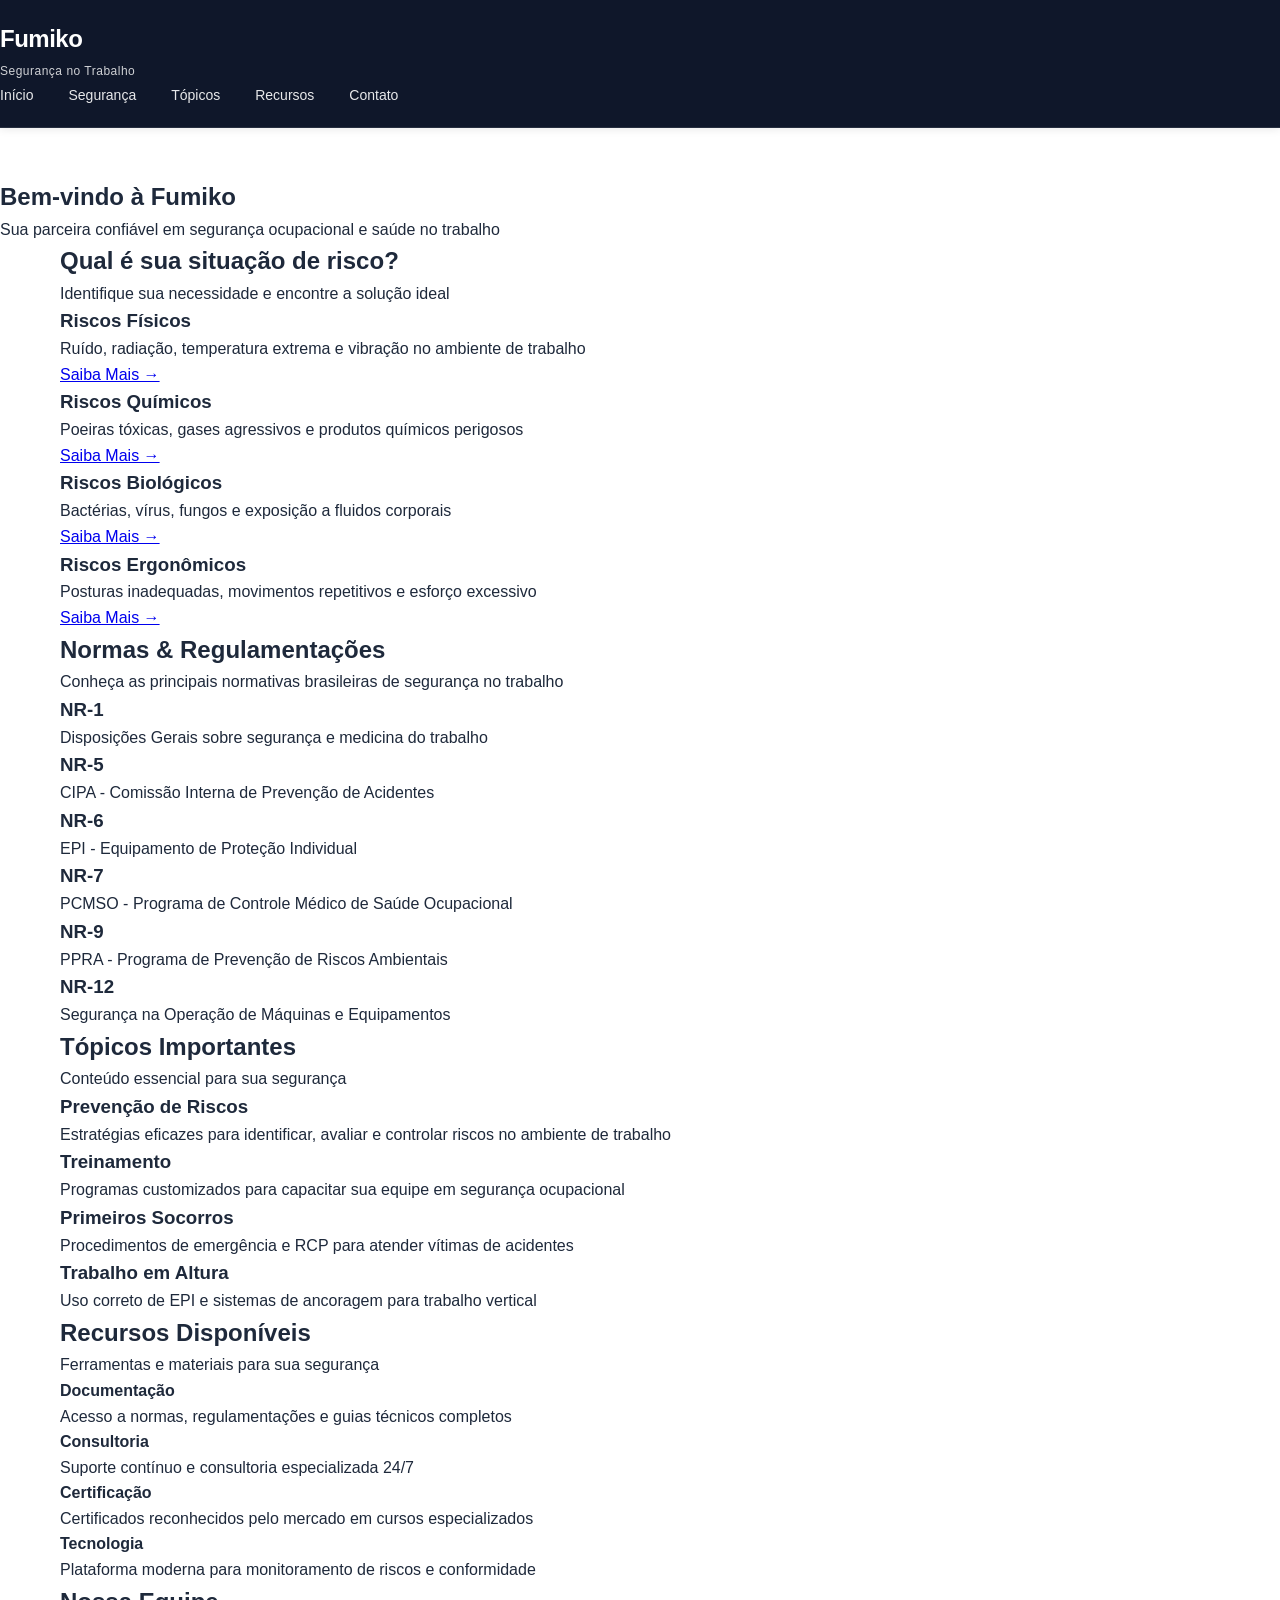
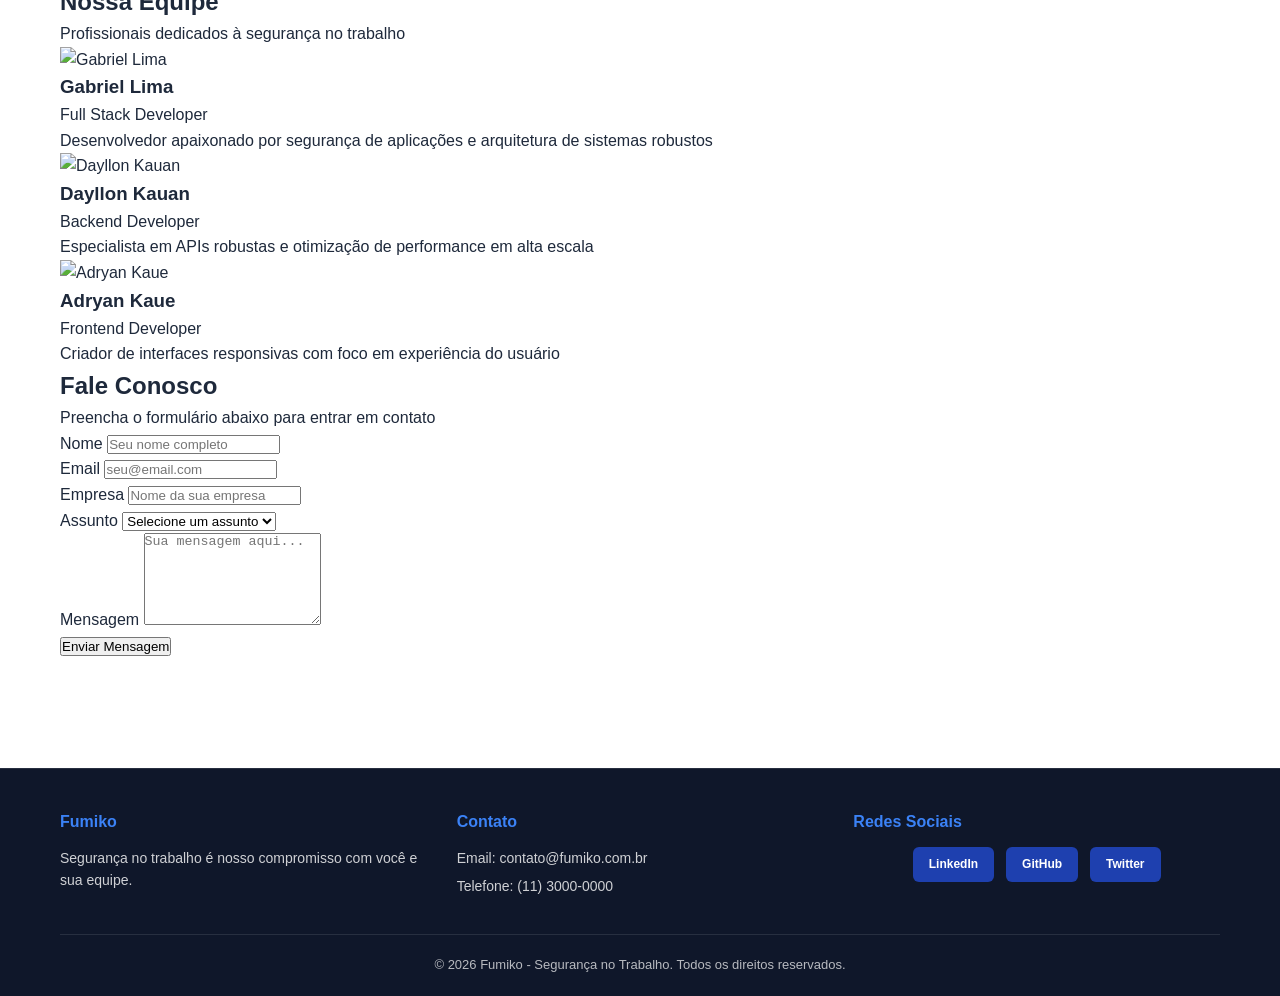
==== commit 6092e546: "Refazer completamente o site com design moderno e profissional" ====
--- a/index.html
+++ b/index.html
@@ -9,341 +9,246 @@
 <body>
     <!-- Header -->
     <header class="header">
-        <div class="container">
+        <div class="header-content">
             <div class="logo">
-                <h1>FUMIKO</h1>
+                <h1>Fumiko</h1>
                 <p>Segurança no Trabalho</p>
             </div>
             <nav class="nav">
                 <ul>
                     <li><a href="#inicio">Início</a></li>
-                    <li><a href="#normas">Normas</a></li>
-                    <li><a href="#prevencao">Prevenção</a></li>
-                    <li><a href="#treinamento">Treinamento</a></li>
+                    <li><a href="#seguranca">Segurança</a></li>
+                    <li><a href="#topicos">Tópicos</a></li>
+                    <li><a href="#recursos">Recursos</a></li>
+                    <li><a href="#contato" class="nav-contact">Contato</a></li>
                 </ul>
             </nav>
         </div>
     </header>
 
-    <!-- Tabs Navigation -->
-    <div class="tabs-container">
-        <div class="container">
-            <div class="tabs-nav">
-                <button class="tab-button active" data-tab="inicio">
-                    Início
-                </button>
-                <button class="tab-button" data-tab="normas">
-                    Normas & Regulamentações
-                </button>
-                <button class="tab-button" data-tab="prevencao">
-                    Prevenção de Riscos
-                </button>
-                <button class="tab-button" data-tab="treinamento">
-                    Treinamento
-                </button>
-                <button class="tab-button" data-tab="desenvolvedores">
-                    Desenvolvedores
-                </button>
-            </div>
-        </div>
-    </div>
-
     <!-- Main Content -->
     <main class="main-content">
-        <div class="container">
-
-            <!-- Tab 1: Início -->
-            <section id="inicio" class="tab-content active">
+        <!-- Hero Section -->
+        <section class="hero">
+            <div class="hero-content">
                 <h2>Bem-vindo à Fumiko</h2>
-                <p>Sua parceira em segurança ocupacional e saúde no trabalho.</p>
-                
-                <div class="content-grid">
-                    <div class="card">
-                        <h3>Nossa Missão</h3>
-                        <p>Garantir ambientes de trabalho seguros e saudáveis para todos os colaboradores através de soluções inovadoras em segurança ocupacional.</p>
-                    </div>
-                    <div class="card">
-                        <h3>Nossa Visão</h3>
-                        <p>Ser referência em segurança no trabalho, promovendo cultura de prevenção e zero acidentes em todas as organizações que atendemos.</p>
-                    </div>
-                    <div class="card">
-                        <h3>Nossos Valores</h3>
-                        <p>Excelência, Integridade, Colaboração e Responsabilidade Social no compromisso com a segurança e bem-estar dos trabalhadores.</p>
-                    </div>
-                </div>
-
-                <div class="hero-section">
-                    <h3>Por que Fumiko?</h3>
-                    <ul class="benefits-list">
-                        <li>Conformidade com regulamentações brasileiras</li>
-                        <li>Equipe especializada em segurança ocupacional</li>
-                        <li>Soluções personalizadas para sua empresa</li>
-                        <li>Suporte contínuo e consultoria 24/7</li>
-                        <li>Tecnologia de ponta em monitoramento de riscos</li>
-                    </ul>
-                </div>
-            </section>
-
-            <!-- Tab 2: Normas & Regulamentações -->
-            <section id="normas" class="tab-content">
-                <h2>Normas & Regulamentações</h2>
-                <p>Conheça as principais regulamentações que orientam a segurança no trabalho no Brasil.</p>
-
-                <div class="regulations-grid">
-                    <div class="reg-card">
+                <p>Sua parceira confiável em segurança ocupacional e saúde no trabalho</p>
+            </div>
+        </section>
+
+        <!-- Início Section -->
+        <section id="inicio" class="section">
+            <div class="container">
+                <div class="section-header">
+                    <h2>Qual é sua situação de risco?</h2>
+                    <p>Identifique sua necessidade e encontre a solução ideal</p>
+                </div>
+
+                <div class="cards-grid">
+                    <div class="risk-card">
+                        <h3>Riscos Físicos</h3>
+                        <p>Ruído, radiação, temperatura extrema e vibração no ambiente de trabalho</p>
+                        <a href="#prevencao" class="card-link">Saiba Mais →</a>
+                    </div>
+                    <div class="risk-card">
+                        <h3>Riscos Químicos</h3>
+                        <p>Poeiras tóxicas, gases agressivos e produtos químicos perigosos</p>
+                        <a href="#prevencao" class="card-link">Saiba Mais →</a>
+                    </div>
+                    <div class="risk-card">
+                        <h3>Riscos Biológicos</h3>
+                        <p>Bactérias, vírus, fungos e exposição a fluidos corporais</p>
+                        <a href="#prevencao" class="card-link">Saiba Mais →</a>
+                    </div>
+                    <div class="risk-card">
+                        <h3>Riscos Ergonômicos</h3>
+                        <p>Posturas inadequadas, movimentos repetitivos e esforço excessivo</p>
+                        <a href="#prevencao" class="card-link">Saiba Mais →</a>
+                    </div>
+                </div>
+            </div>
+        </section>
+
+        <!-- Segurança Section -->
+        <section id="seguranca" class="section section-alt">
+            <div class="container">
+                <div class="section-header">
+                    <h2>Normas & Regulamentações</h2>
+                    <p>Conheça as principais normativas brasileiras de segurança no trabalho</p>
+                </div>
+
+                <div class="norms-grid">
+                    <div class="norm-card">
                         <h3>NR-1</h3>
-                        <p><strong>Disposições Gerais</strong></p>
-                        <p>Estabelece diretrizes gerais sobre segurança e medicina do trabalho.</p>
-                    </div>
-                    <div class="reg-card">
+                        <p>Disposições Gerais sobre segurança e medicina do trabalho</p>
+                    </div>
+                    <div class="norm-card">
                         <h3>NR-5</h3>
-                        <p><strong>CIPA</strong></p>
-                        <p>Comissão Interna de Prevenção de Acidentes - fundamental para empresas com mais de 20 funcionários.</p>
-                    </div>
-                    <div class="reg-card">
+                        <p>CIPA - Comissão Interna de Prevenção de Acidentes</p>
+                    </div>
+                    <div class="norm-card">
                         <h3>NR-6</h3>
-                        <p><strong>EPI</strong></p>
-                        <p>Equipamento de Proteção Individual - obrigação do empregador fornecer adequadamente.</p>
-                    </div>
-                    <div class="reg-card">
+                        <p>EPI - Equipamento de Proteção Individual</p>
+                    </div>
+                    <div class="norm-card">
                         <h3>NR-7</h3>
-                        <p><strong>PCMSO</strong></p>
-                        <p>Programa de Controle Médico de Saúde Ocupacional para monitorar a saúde dos trabalhadores.</p>
-                    </div>
-                    <div class="reg-card">
+                        <p>PCMSO - Programa de Controle Médico de Saúde Ocupacional</p>
+                    </div>
+                    <div class="norm-card">
                         <h3>NR-9</h3>
-                        <p><strong>PPRA</strong></p>
-                        <p>Programa de Prevenção de Riscos Ambientais - identificação e controle de riscos.</p>
-                    </div>
-                    <div class="reg-card">
+                        <p>PPRA - Programa de Prevenção de Riscos Ambientais</p>
+                    </div>
+                    <div class="norm-card">
                         <h3>NR-12</h3>
-                        <p><strong>Máquinas e Equipamentos</strong></p>
-                        <p>Segurança na operação e manutenção de máquinas e equipamentos.</p>
-                    </div>
-                </div>
-
-                <div class="info-box">
-                    <h3>Penalidades por Não Conformidade</h3>
-                    <p>O não cumprimento das Normas Regulamentadoras pode resultar em:</p>
-                    <ul>
-                        <li>Multas administrativas significativas</li>
-                        <li>Responsabilidade criminal dos responsáveis</li>
-                        <li>Indenizações aos trabalhadores acidentados</li>
-                        <li>Embargo de atividades</li>
-                    </ul>
-                </div>
-            </section>
-
-            <!-- Tab 3: Prevenção de Riscos -->
-            <section id="prevencao" class="tab-content">
-                <h2>Prevenção de Riscos</h2>
-                <p>Estratégias eficazes para identificar, avaliar e controlar riscos no ambiente de trabalho.</p>
-
-                <div class="risks-container">
-                    <div class="risk-category">
-                        <h3>Riscos Físicos</h3>
-                        <ul>
-                            <li>Ruído acima dos limites permitidos</li>
-                            <li>Radiação ionizante e não-ionizante</li>
-                            <li>Temperatura extrema (calor/frio)</li>
-                            <li>Umidade inadequada</li>
-                            <li>Vibração</li>
-                        </ul>
-                    </div>
-
-                    <div class="risk-category">
-                        <h3>Riscos Químicos</h3>
-                        <ul>
-                            <li>Poeiras e gases tóxicos</li>
-                            <li>Vapores agressivos</li>
-                            <li>Produtos químicos corrosivos</li>
-                            <li>Exposição prolongada a agentes químicos</li>
-                            <li>Dermatites de contato</li>
-                        </ul>
-                    </div>
-
-                    <div class="risk-category">
-                        <h3>Riscos Biológicos</h3>
-                        <ul>
-                            <li>Bactérias e vírus</li>
-                            <li>Fungos e parasitas</li>
-                            <li>Exposição ao sangue e fluidos corporais</li>
-                            <li>Infecções ocupacionais</li>
-                            <li>Zoonoses</li>
-                        </ul>
-                    </div>
-
-                    <div class="risk-category">
-                        <h3>Riscos Ergonômicos</h3>
-                        <ul>
-                            <li>Posturas inadequadas</li>
-                            <li>Movimentos repetitivos</li>
-                            <li>Esforço físico excessivo</li>
-                            <li>Levantamento de peso incorreto</li>
-                            <li>Falta de pausas adequadas</li>
-                        </ul>
-                    </div>
-
-                    <div class="risk-category">
-                        <h3>Riscos de Acidentes</h3>
-                        <ul>
-                            <li>Máquinas sem proteção</li>
-                            <li>Quedas de altura</li>
-                            <li>Eletrocussão</li>
-                            <li>Incêndios e explosões</li>
-                            <li>Trabalho em espaço confinado</li>
-                        </ul>
-                    </div>
-
-                    <div class="risk-category">
-                        <h3>Riscos Psicossociais</h3>
-                        <ul>
-                            <li>Assédio moral e sexual</li>
-                            <li>Pressão excessiva no trabalho</li>
-                            <li>Falta de reconhecimento</li>
-                            <li>Burnout profissional</li>
-                            <li>Depressão ocupacional</li>
-                        </ul>
-                    </div>
-                </div>
-
-                <div class="prevention-steps">
-                    <h3>5 Passos para Prevenção Eficaz</h3>
-                    <ol>
-                        <li><strong>Identificação:</strong> Mapeie todos os riscos presentes</li>
-                        <li><strong>Avaliação:</strong> Analise a severidade e probabilidade</li>
-                        <li><strong>Controle:</strong> Implemente medidas preventivas</li>
-                        <li><strong>Monitoramento:</strong> Acompanhe continuamente a eficácia</li>
-                        <li><strong>Comunicação:</strong> Eduque e conscientize os colaboradores</li>
-                    </ol>
-                </div>
-            </section>
-
-            <!-- Tab 4: Treinamento -->
-            <section id="treinamento" class="tab-content">
-                <h2>Programa de Treinamento</h2>
-                <p>Desenvolvemos programas customizados para capacitar sua equipe em segurança ocupacional.</p>
-
-                <div class="training-programs">
-                    <div class="program-card">
-                        <h3>Treinamento Introdutório</h3>
-                        <p><strong>Duração:</strong> 4 horas</p>
-                        <p>Apresentação das políticas de segurança, normas gerais e responsabilidades de cada colaborador.</p>
-                        <button class="btn-info">Saiba Mais</button>
-                    </div>
-
-                    <div class="program-card">
-                        <h3>NR-10 - Segurança em Eletricidade</h3>
-                        <p><strong>Duração:</strong> 40 horas</p>
-                        <p>Treinamento específico para trabalhos com eletricidade e instalações elétricas.</p>
-                        <button class="btn-info">Saiba Mais</button>
-                    </div>
-
-                    <div class="program-card">
-                        <h3>NR-12 - Máquinas e Equipamentos</h3>
-                        <p><strong>Duração:</strong> 30 horas</p>
-                        <p>Operação segura e manutenção de máquinas, incluindo travamento e lockout/tagout.</p>
-                        <button class="btn-info">Saiba Mais</button>
-                    </div>
-
-                    <div class="program-card">
-                        <h3>Combate a Incêndio</h3>
-                        <p><strong>Duração:</strong> 8 horas</p>
-                        <p>Uso correto de extintores e procedimentos de evacuação em caso de incêndio.</p>
-                        <button class="btn-info">Saiba Mais</button>
-                    </div>
-
-                    <div class="program-card">
+                        <p>Segurança na Operação de Máquinas e Equipamentos</p>
+                    </div>
+                </div>
+            </div>
+        </section>
+
+        <!-- Tópicos Section -->
+        <section id="topicos" class="section">
+            <div class="container">
+                <div class="section-header">
+                    <h2>Tópicos Importantes</h2>
+                    <p>Conteúdo essencial para sua segurança</p>
+                </div>
+
+                <div class="topics-grid">
+                    <div class="topic-card">
+                        <h3>Prevenção de Riscos</h3>
+                        <p>Estratégias eficazes para identificar, avaliar e controlar riscos no ambiente de trabalho</p>
+                    </div>
+                    <div class="topic-card">
+                        <h3>Treinamento</h3>
+                        <p>Programas customizados para capacitar sua equipe em segurança ocupacional</p>
+                    </div>
+                    <div class="topic-card">
                         <h3>Primeiros Socorros</h3>
-                        <p><strong>Duração:</strong> 16 horas</p>
-                        <p>Procedimentos de emergência e RCP para atender vítimas de acidentes no ambiente de trabalho.</p>
-                        <button class="btn-info">Saiba Mais</button>
-                    </div>
-
-                    <div class="program-card">
+                        <p>Procedimentos de emergência e RCP para atender vítimas de acidentes</p>
+                    </div>
+                    <div class="topic-card">
                         <h3>Trabalho em Altura</h3>
-                        <p><strong>Duração:</strong> 20 horas</p>
-                        <p>Uso correto de EPI, sistemas de ancoragem e procedimentos seguros em trabalho vertical.</p>
-                        <button class="btn-info">Saiba Mais</button>
-                    </div>
-                </div>
-
-                <div class="training-benefits">
-                    <h3>Benefícios do Nosso Treinamento</h3>
-                    <div class="benefits-grid">
-                        <div class="benefit-item">
-                            <h4>Certificação Oficial</h4>
-                            <p>Certificados reconhecidos pelo mercado</p>
-                        </div>
-                        <div class="benefit-item">
-                            <h4>Instrutores Especializados</h4>
-                            <p>Profissionais com experiência prática</p>
-                        </div>
-                        <div class="benefit-item">
-                            <h4>Metodologia Interativa</h4>
-                            <p>Aulas teóricas e práticas</p>
-                        </div>
-                        <div class="benefit-item">
-                            <h4>Suporte Online</h4>
-                            <p>Conteúdo disponível 24/7</p>
-                        </div>
-                    </div>
-                </div>
-            </section>
-
-            <!-- Tab 5: Desenvolvedores -->
-            <section id="desenvolvedores" class="tab-content">
-                <h2>Nossa Equipe de Desenvolvimento</h2>
-                <p>Conheça os profissionais por trás do projeto Fumiko.</p>
-
-                <div class="developers-grid">
-                    <div class="developer-card">
-                        <div class="developer-image">
+                        <p>Uso correto de EPI e sistemas de ancoragem para trabalho vertical</p>
+                    </div>
+                </div>
+            </div>
+        </section>
+
+        <!-- Recursos Section -->
+        <section id="recursos" class="section section-alt">
+            <div class="container">
+                <div class="section-header">
+                    <h2>Recursos Disponíveis</h2>
+                    <p>Ferramentas e materiais para sua segurança</p>
+                </div>
+
+                <div class="resources-grid">
+                    <div class="resource-card">
+                        <h4>Documentação</h4>
+                        <p>Acesso a normas, regulamentações e guias técnicos completos</p>
+                    </div>
+                    <div class="resource-card">
+                        <h4>Consultoria</h4>
+                        <p>Suporte contínuo e consultoria especializada 24/7</p>
+                    </div>
+                    <div class="resource-card">
+                        <h4>Certificação</h4>
+                        <p>Certificados reconhecidos pelo mercado em cursos especializados</p>
+                    </div>
+                    <div class="resource-card">
+                        <h4>Tecnologia</h4>
+                        <p>Plataforma moderna para monitoramento de riscos e conformidade</p>
+                    </div>
+                </div>
+            </div>
+        </section>
+
+        <!-- Desenvolvedores Section -->
+        <section id="desenvolvedores" class="section">
+            <div class="container">
+                <div class="section-header">
+                    <h2>Nossa Equipe</h2>
+                    <p>Profissionais dedicados à segurança no trabalho</p>
+                </div>
+
+                <div class="team-grid">
+                    <div class="team-card">
+                        <div class="team-image">
                             <img src="https://api.dicebear.com/7.x/avataaars/svg?seed=gabriel" alt="Gabriel Lima">
                         </div>
                         <h3>Gabriel Lima</h3>
-                        <p class="role">Desenvolvedor Full Stack</p>
-                        <p class="bio">Apaixonado por desenvolvimento web e segurança de aplicações. Responsável pela arquitetura e integração de sistemas da Fumiko.</p>
-                        <div class="social-links">
-                            <a href="https://github.com" target="_blank" title="GitHub">GitHub</a>
-                            <a href="https://linkedin.com" target="_blank" title="LinkedIn">LinkedIn</a>
-                        </div>
-                    </div>
-
-                    <div class="developer-card">
-                        <div class="developer-image">
+                        <p class="role">Full Stack Developer</p>
+                        <p class="bio">Desenvolvedor apaixonado por segurança de aplicações e arquitetura de sistemas robustos</p>
+                    </div>
+
+                    <div class="team-card">
+                        <div class="team-image">
                             <img src="https://api.dicebear.com/7.x/avataaars/svg?seed=dayllon" alt="Dayllon Kauan">
                         </div>
                         <h3>Dayllon Kauan</h3>
-                        <p class="role">Desenvolvedor Backend</p>
-                        <p class="bio">Especialista em APIs robustas e otimização de performance. Dedica-se a garantir a confiabilidade e escalabilidade dos serviços.</p>
-                        <div class="social-links">
-                            <a href="https://github.com" target="_blank" title="GitHub">GitHub</a>
-                            <a href="https://linkedin.com" target="_blank" title="LinkedIn">LinkedIn</a>
-                        </div>
-                    </div>
-
-                    <div class="developer-card">
-                        <div class="developer-image">
+                        <p class="role">Backend Developer</p>
+                        <p class="bio">Especialista em APIs robustas e otimização de performance em alta escala</p>
+                    </div>
+
+                    <div class="team-card">
+                        <div class="team-image">
                             <img src="https://api.dicebear.com/7.x/avataaars/svg?seed=adryan" alt="Adryan Kaue">
                         </div>
                         <h3>Adryan Kaue</h3>
-                        <p class="role">Desenvolvedor Frontend</p>
-                        <p class="bio">Criador de interfaces intuitivas e responsivas. Focado em experiência do usuário e boas práticas de desenvolvimento frontend.</p>
-                        <div class="social-links">
-                            <a href="https://github.com" target="_blank" title="GitHub">GitHub</a>
-                            <a href="https://linkedin.com" target="_blank" title="LinkedIn">LinkedIn</a>
-                        </div>
-                    </div>
-                </div>
-
-                <div class="team-info">
-                    <h3>Sobre a Equipe</h3>
-                    <p>Uma equipe dedicada e apaixonada por desenvolvimento de software e segurança. Juntos, criamos soluções inovadoras para segurança no trabalho, combinando conhecimento técnico com compromisso com a excelência.</p>
-                </div>
-            </section>
-
-        </div>
+                        <p class="role">Frontend Developer</p>
+                        <p class="bio">Criador de interfaces responsivas com foco em experiência do usuário</p>
+                    </div>
+                </div>
+            </div>
+        </section>
+
+        <!-- Contato Section -->
+        <section id="contato" class="section section-alt">
+            <div class="container">
+                <div class="section-header">
+                    <h2>Fale Conosco</h2>
+                    <p>Preencha o formulário abaixo para entrar em contato</p>
+                </div>
+
+                <div class="contact-form-container">
+                    <form class="contact-form" id="contactForm">
+                        <div class="form-group">
+                            <label for="nome">Nome</label>
+                            <input type="text" id="nome" name="nome" placeholder="Seu nome completo" required>
+                        </div>
+
+                        <div class="form-group">
+                            <label for="email">Email</label>
+                            <input type="email" id="email" name="email" placeholder="seu@email.com" required>
+                        </div>
+
+                        <div class="form-group">
+                            <label for="empresa">Empresa</label>
+                            <input type="text" id="empresa" name="empresa" placeholder="Nome da sua empresa">
+                        </div>
+
+                        <div class="form-group">
+                            <label for="assunto">Assunto</label>
+                            <select id="assunto" name="assunto" required>
+                                <option value="">Selecione um assunto</option>
+                                <option value="treinamento">Treinamento</option>
+                                <option value="consultoria">Consultoria</option>
+                                <option value="certificacao">Certificação</option>
+                                <option value="outro">Outro</option>
+                            </select>
+                        </div>
+
+                        <div class="form-group">
+                            <label for="mensagem">Mensagem</label>
+                            <textarea id="mensagem" name="mensagem" rows="6" placeholder="Sua mensagem aqui..." required></textarea>
+                        </div>
+
+                        <button type="submit" class="btn-submit">Enviar Mensagem</button>
+                    </form>
+                </div>
+            </div>
+        </section>
     </main>
 
     <!-- Footer -->
@@ -352,7 +257,7 @@
             <div class="footer-content">
                 <div class="footer-section">
                     <h4>Fumiko</h4>
-                    <p>Segurança no trabalho é nosso compromisso.</p>
+                    <p>Segurança no trabalho é nosso compromisso com você e sua equipe.</p>
                 </div>
                 <div class="footer-section">
                     <h4>Contato</h4>
@@ -361,7 +266,7 @@
                 </div>
                 <div class="footer-section">
                     <h4>Redes Sociais</h4>
-                    <div class="social-footer">
+                    <div class="social-links">
                         <a href="#">LinkedIn</a>
                         <a href="#">GitHub</a>
                         <a href="#">Twitter</a>
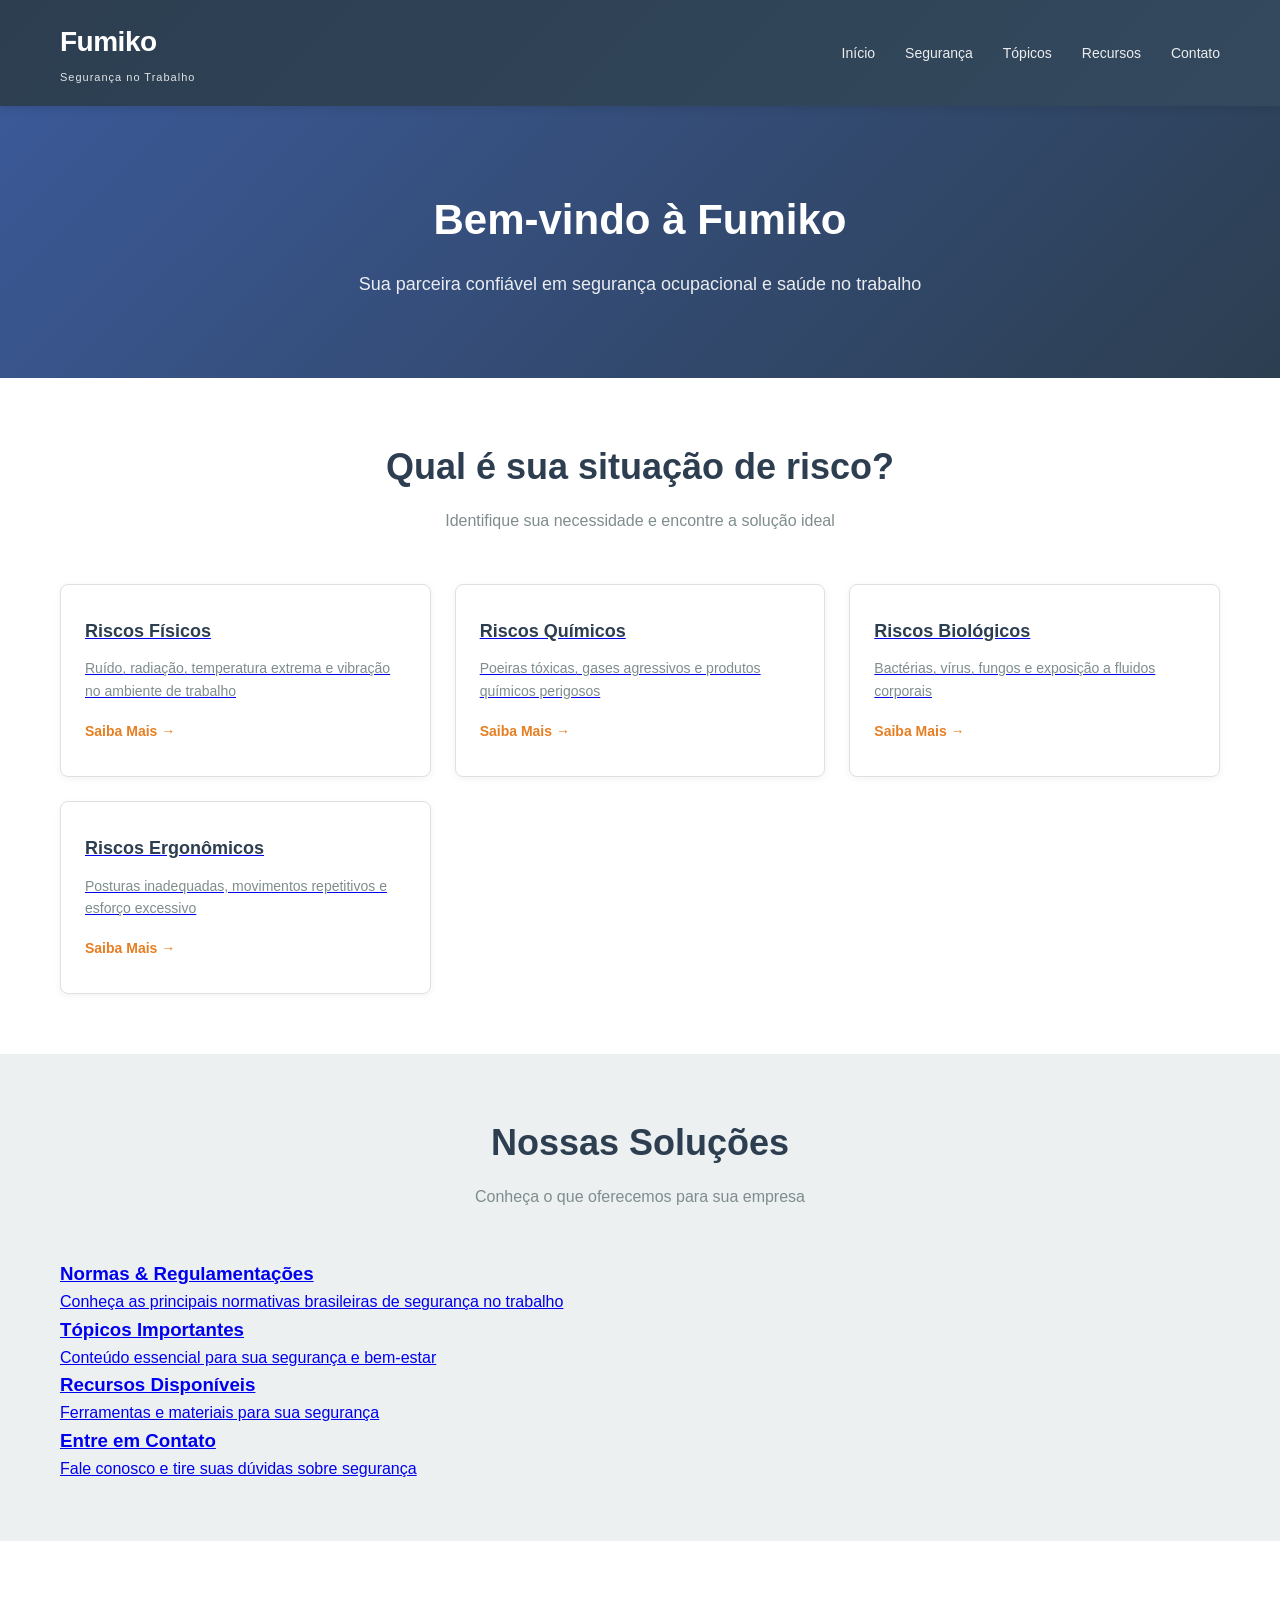
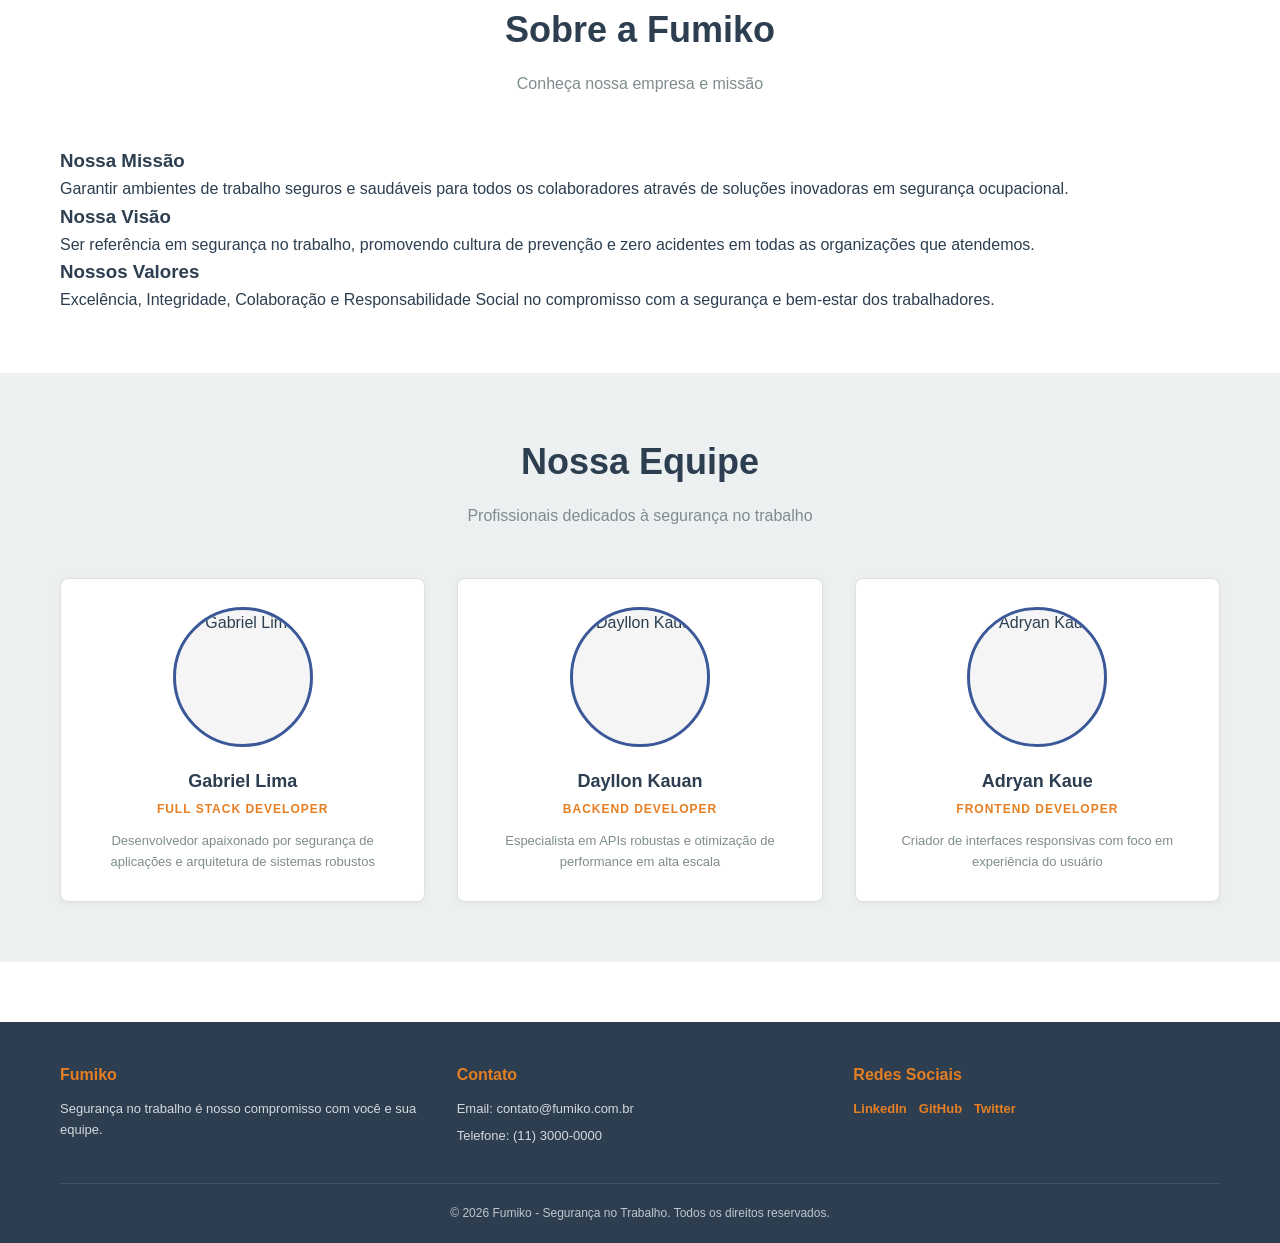
==== commit 703df602: "Refazer index.html com sistema de navegação por páginas separadas" ====
--- a/index.html
+++ b/index.html
@@ -16,11 +16,11 @@
             </div>
             <nav class="nav">
                 <ul>
-                    <li><a href="#inicio">Início</a></li>
-                    <li><a href="#seguranca">Segurança</a></li>
-                    <li><a href="#topicos">Tópicos</a></li>
-                    <li><a href="#recursos">Recursos</a></li>
-                    <li><a href="#contato" class="nav-contact">Contato</a></li>
+                    <li><a href="index.html" class="active">Início</a></li>
+                    <li><a href="seguranca.html">Segurança</a></li>
+                    <li><a href="topicos.html">Tópicos</a></li>
+                    <li><a href="recursos.html">Recursos</a></li>
+                    <li><a href="contato.html" class="nav-contact">Contato</a></li>
                 </ul>
             </nav>
         </div>
@@ -37,7 +37,7 @@
         </section>
 
         <!-- Início Section -->
-        <section id="inicio" class="section">
+        <section class="section">
             <div class="container">
                 <div class="section-header">
                     <h2>Qual é sua situação de risco?</h2>
@@ -45,127 +45,86 @@
                 </div>
 
                 <div class="cards-grid">
-                    <div class="risk-card">
+                    <a href="seguranca.html" class="risk-card card-link-wrapper">
                         <h3>Riscos Físicos</h3>
                         <p>Ruído, radiação, temperatura extrema e vibração no ambiente de trabalho</p>
-                        <a href="#prevencao" class="card-link">Saiba Mais →</a>
-                    </div>
-                    <div class="risk-card">
+                        <span class="card-link">Saiba Mais →</span>
+                    </a>
+                    <a href="seguranca.html" class="risk-card card-link-wrapper">
                         <h3>Riscos Químicos</h3>
                         <p>Poeiras tóxicas, gases agressivos e produtos químicos perigosos</p>
-                        <a href="#prevencao" class="card-link">Saiba Mais →</a>
-                    </div>
-                    <div class="risk-card">
+                        <span class="card-link">Saiba Mais →</span>
+                    </a>
+                    <a href="seguranca.html" class="risk-card card-link-wrapper">
                         <h3>Riscos Biológicos</h3>
                         <p>Bactérias, vírus, fungos e exposição a fluidos corporais</p>
-                        <a href="#prevencao" class="card-link">Saiba Mais →</a>
-                    </div>
-                    <div class="risk-card">
+                        <span class="card-link">Saiba Mais →</span>
+                    </a>
+                    <a href="seguranca.html" class="risk-card card-link-wrapper">
                         <h3>Riscos Ergonômicos</h3>
                         <p>Posturas inadequadas, movimentos repetitivos e esforço excessivo</p>
-                        <a href="#prevencao" class="card-link">Saiba Mais →</a>
+                        <span class="card-link">Saiba Mais →</span>
+                    </a>
+                </div>
+            </div>
+        </section>
+
+        <!-- Info Cards Section -->
+        <section class="section section-alt">
+            <div class="container">
+                <div class="section-header">
+                    <h2>Nossas Soluções</h2>
+                    <p>Conheça o que oferecemos para sua empresa</p>
+                </div>
+
+                <div class="info-grid">
+                    <a href="seguranca.html" class="info-card card-link-wrapper">
+                        <h3>Normas & Regulamentações</h3>
+                        <p>Conheça as principais normativas brasileiras de segurança no trabalho</p>
+                    </a>
+                    <a href="topicos.html" class="info-card card-link-wrapper">
+                        <h3>Tópicos Importantes</h3>
+                        <p>Conteúdo essencial para sua segurança e bem-estar</p>
+                    </a>
+                    <a href="recursos.html" class="info-card card-link-wrapper">
+                        <h3>Recursos Disponíveis</h3>
+                        <p>Ferramentas e materiais para sua segurança</p>
+                    </a>
+                    <a href="contato.html" class="info-card card-link-wrapper">
+                        <h3>Entre em Contato</h3>
+                        <p>Fale conosco e tire suas dúvidas sobre segurança</p>
+                    </a>
+                </div>
+            </div>
+        </section>
+
+        <!-- About Section -->
+        <section class="section">
+            <div class="container">
+                <div class="section-header">
+                    <h2>Sobre a Fumiko</h2>
+                    <p>Conheça nossa empresa e missão</p>
+                </div>
+
+                <div class="about-grid">
+                    <div class="about-card">
+                        <h3>Nossa Missão</h3>
+                        <p>Garantir ambientes de trabalho seguros e saudáveis para todos os colaboradores através de soluções inovadoras em segurança ocupacional.</p>
+                    </div>
+                    <div class="about-card">
+                        <h3>Nossa Visão</h3>
+                        <p>Ser referência em segurança no trabalho, promovendo cultura de prevenção e zero acidentes em todas as organizações que atendemos.</p>
+                    </div>
+                    <div class="about-card">
+                        <h3>Nossos Valores</h3>
+                        <p>Excelência, Integridade, Colaboração e Responsabilidade Social no compromisso com a segurança e bem-estar dos trabalhadores.</p>
                     </div>
                 </div>
             </div>
         </section>
 
-        <!-- Segurança Section -->
-        <section id="seguranca" class="section section-alt">
-            <div class="container">
-                <div class="section-header">
-                    <h2>Normas & Regulamentações</h2>
-                    <p>Conheça as principais normativas brasileiras de segurança no trabalho</p>
-                </div>
-
-                <div class="norms-grid">
-                    <div class="norm-card">
-                        <h3>NR-1</h3>
-                        <p>Disposições Gerais sobre segurança e medicina do trabalho</p>
-                    </div>
-                    <div class="norm-card">
-                        <h3>NR-5</h3>
-                        <p>CIPA - Comissão Interna de Prevenção de Acidentes</p>
-                    </div>
-                    <div class="norm-card">
-                        <h3>NR-6</h3>
-                        <p>EPI - Equipamento de Proteção Individual</p>
-                    </div>
-                    <div class="norm-card">
-                        <h3>NR-7</h3>
-                        <p>PCMSO - Programa de Controle Médico de Saúde Ocupacional</p>
-                    </div>
-                    <div class="norm-card">
-                        <h3>NR-9</h3>
-                        <p>PPRA - Programa de Prevenção de Riscos Ambientais</p>
-                    </div>
-                    <div class="norm-card">
-                        <h3>NR-12</h3>
-                        <p>Segurança na Operação de Máquinas e Equipamentos</p>
-                    </div>
-                </div>
-            </div>
-        </section>
-
-        <!-- Tópicos Section -->
-        <section id="topicos" class="section">
-            <div class="container">
-                <div class="section-header">
-                    <h2>Tópicos Importantes</h2>
-                    <p>Conteúdo essencial para sua segurança</p>
-                </div>
-
-                <div class="topics-grid">
-                    <div class="topic-card">
-                        <h3>Prevenção de Riscos</h3>
-                        <p>Estratégias eficazes para identificar, avaliar e controlar riscos no ambiente de trabalho</p>
-                    </div>
-                    <div class="topic-card">
-                        <h3>Treinamento</h3>
-                        <p>Programas customizados para capacitar sua equipe em segurança ocupacional</p>
-                    </div>
-                    <div class="topic-card">
-                        <h3>Primeiros Socorros</h3>
-                        <p>Procedimentos de emergência e RCP para atender vítimas de acidentes</p>
-                    </div>
-                    <div class="topic-card">
-                        <h3>Trabalho em Altura</h3>
-                        <p>Uso correto de EPI e sistemas de ancoragem para trabalho vertical</p>
-                    </div>
-                </div>
-            </div>
-        </section>
-
-        <!-- Recursos Section -->
-        <section id="recursos" class="section section-alt">
-            <div class="container">
-                <div class="section-header">
-                    <h2>Recursos Disponíveis</h2>
-                    <p>Ferramentas e materiais para sua segurança</p>
-                </div>
-
-                <div class="resources-grid">
-                    <div class="resource-card">
-                        <h4>Documentação</h4>
-                        <p>Acesso a normas, regulamentações e guias técnicos completos</p>
-                    </div>
-                    <div class="resource-card">
-                        <h4>Consultoria</h4>
-                        <p>Suporte contínuo e consultoria especializada 24/7</p>
-                    </div>
-                    <div class="resource-card">
-                        <h4>Certificação</h4>
-                        <p>Certificados reconhecidos pelo mercado em cursos especializados</p>
-                    </div>
-                    <div class="resource-card">
-                        <h4>Tecnologia</h4>
-                        <p>Plataforma moderna para monitoramento de riscos e conformidade</p>
-                    </div>
-                </div>
-            </div>
-        </section>
-
-        <!-- Desenvolvedores Section -->
-        <section id="desenvolvedores" class="section">
+        <!-- Team Section -->
+        <section class="section section-alt">
             <div class="container">
                 <div class="section-header">
                     <h2>Nossa Equipe</h2>
@@ -202,53 +161,6 @@
                 </div>
             </div>
         </section>
-
-        <!-- Contato Section -->
-        <section id="contato" class="section section-alt">
-            <div class="container">
-                <div class="section-header">
-                    <h2>Fale Conosco</h2>
-                    <p>Preencha o formulário abaixo para entrar em contato</p>
-                </div>
-
-                <div class="contact-form-container">
-                    <form class="contact-form" id="contactForm">
-                        <div class="form-group">
-                            <label for="nome">Nome</label>
-                            <input type="text" id="nome" name="nome" placeholder="Seu nome completo" required>
-                        </div>
-
-                        <div class="form-group">
-                            <label for="email">Email</label>
-                            <input type="email" id="email" name="email" placeholder="seu@email.com" required>
-                        </div>
-
-                        <div class="form-group">
-                            <label for="empresa">Empresa</label>
-                            <input type="text" id="empresa" name="empresa" placeholder="Nome da sua empresa">
-                        </div>
-
-                        <div class="form-group">
-                            <label for="assunto">Assunto</label>
-                            <select id="assunto" name="assunto" required>
-                                <option value="">Selecione um assunto</option>
-                                <option value="treinamento">Treinamento</option>
-                                <option value="consultoria">Consultoria</option>
-                                <option value="certificacao">Certificação</option>
-                                <option value="outro">Outro</option>
-                            </select>
-                        </div>
-
-                        <div class="form-group">
-                            <label for="mensagem">Mensagem</label>
-                            <textarea id="mensagem" name="mensagem" rows="6" placeholder="Sua mensagem aqui..." required></textarea>
-                        </div>
-
-                        <button type="submit" class="btn-submit">Enviar Mensagem</button>
-                    </form>
-                </div>
-            </div>
-        </section>
     </main>
 
     <!-- Footer -->
--- a/styles.css
+++ b/styles.css
@@ -6,15 +6,14 @@
 }
 
 :root {
-    --primary-color: #0f172a;
-    --secondary-color: #1e40af;
-    --accent-color: #3b82f6;
-    --light-bg: #f8fafc;
-    --text-primary: #1e293b;
-    --text-secondary: #64748b;
-    --border-color: #e2e8f0;
-    --shadow: 0 2px 8px rgba(0, 0, 0, 0.08);
-    --shadow-lg: 0 10px 30px rgba(0, 0, 0, 0.12);
+    --primary-dark: #2c3e50;
+    --primary-blue: #3b5998;
+    --accent-orange: #e67e22;
+    --light-bg: #ecf0f1;
+    --white: #ffffff;
+    --text-dark: #2c3e50;
+    --text-light: #7f8c8d;
+    --border-light: #bdc3c7;
 }
 
 html {
@@ -23,8 +22,8 @@
 
 body {
     font-family: -apple-system, BlinkMacSystemFont, 'Segoe UI', 'Roboto', 'Helvetica Neue', Arial, sans-serif;
-    color: var(--text-primary);
-    background-color: #ffffff;
+    color: var(--text-dark);
+    background-color: var(--white);
     line-height: 1.6;
 }
 
@@ -36,40 +35,43 @@
 
 /* ===== HEADER ===== */
 .header {
-    background: var(--primary-color);
-    color: white;
+    background: linear-gradient(135deg, var(--primary-dark) 0%, #34495e 100%);
+    color: var(--white);
     padding: 20px 0;
     position: sticky;
     top: 0;
     z-index: 100;
-    box-shadow: var(--shadow);
-    border-bottom: 1px solid rgba(255, 255, 255, 0.1);
-}
-
-.header .container {
+    box-shadow: 0 2px 10px rgba(0, 0, 0, 0.1);
+}
+
+.header-content {
     display: flex;
     justify-content: space-between;
     align-items: center;
+    max-width: 1200px;
+    margin: 0 auto;
+    padding: 0 20px;
 }
 
 .logo h1 {
-    font-size: 24px;
+    font-size: 28px;
     font-weight: 700;
+    margin-bottom: 4px;
     letter-spacing: -0.5px;
-    margin-bottom: 4px;
 }
 
 .logo p {
-    font-size: 12px;
-    opacity: 0.8;
-    letter-spacing: 0.5px;
+    font-size: 11px;
+    opacity: 0.85;
     font-weight: 500;
+    letter-spacing: 1px;
 }
 
 .nav ul {
     list-style: none;
     display: flex;
-    gap: 35px;
+    gap: 30px;
+    align-items: center;
 }
 
 .nav a {
@@ -82,549 +84,369 @@
 }
 
 .nav a:hover {
-    color: var(--accent-color);
-}
-
-.nav a::after {
-    content: '';
-    position: absolute;
-    bottom: -4px;
-    left: 0;
-    width: 0;
-    height: 2px;
-    background: var(--accent-color);
-    transition: width 0.3s ease;
-}
-
-.nav a:hover::after {
-    width: 100%;
-}
-
-/* ===== TABS ===== */
-.tabs-container {
-    background-color: var(--light-bg);
-    border-bottom: 1px solid var(--border-color);
-    position: sticky;
-    top: 76px;
-    z-index: 99;
-}
-
-.tabs-nav {
-    display: flex;
-    gap: 8px;
-    overflow-x: auto;
-    padding: 12px 0;
-    flex-wrap: wrap;
-    justify-content: flex-start;
-}
-
-.tab-button {
-    background: white;
-    border: 1px solid var(--border-color);
-    color: var(--text-primary);
-    padding: 10px 18px;
-    cursor: pointer;
-    font-size: 13px;
-    font-weight: 600;
-    border-radius: 6px;
-    transition: all 0.3s ease;
-    display: flex;
-    align-items: center;
-    gap: 8px;
-    white-space: nowrap;
-}
-
-.tab-button:hover {
-    border-color: var(--secondary-color);
-    color: var(--secondary-color);
-    background: rgba(30, 64, 175, 0.02);
-}
-
-.tab-button.active {
-    background: var(--secondary-color);
-    color: white;
-    border-color: var(--secondary-color);
-    box-shadow: 0 4px 12px rgba(30, 64, 175, 0.15);
-}
-
-.tab-icon {
+    color: var(--accent-orange);
+}
+
+.nav-contact {
+    color: var(--accent-orange);
+    font-weight: 600;
+}
+
+.nav-contact:hover {
+    color: var(--white);
+}
+
+/* ===== HERO SECTION ===== */
+.hero {
+    background: linear-gradient(135deg, #3b5998 0%, #2c3e50 100%);
+    color: var(--white);
+    padding: 80px 20px;
+    text-align: center;
+}
+
+.hero-content h2 {
+    font-size: 42px;
+    margin-bottom: 16px;
+    font-weight: 700;
+}
+
+.hero-content p {
+    font-size: 18px;
+    opacity: 0.9;
+    max-width: 600px;
+    margin: 0 auto;
+}
+
+/* ===== SECTIONS ===== */
+.section {
+    padding: 60px 20px;
+}
+
+.section-alt {
+    background: var(--light-bg);
+}
+
+.section-header {
+    text-align: center;
+    margin-bottom: 50px;
+}
+
+.section-header h2 {
+    font-size: 36px;
+    color: var(--primary-dark);
+    margin-bottom: 12px;
+    font-weight: 700;
+}
+
+.section-header p {
     font-size: 16px;
-}
-
-/* ===== MAIN CONTENT ===== */
-.main-content {
-    padding: 50px 0;
-    min-height: calc(100vh - 200px);
-}
-
-.tab-content {
-    display: none;
-    animation: fadeIn 0.4s ease-in;
-}
-
-.tab-content.active {
-    display: block;
-}
-
-@keyframes fadeIn {
-    from {
-        opacity: 0;
-        transform: translateY(8px);
-    }
-    to {
-        opacity: 1;
-        transform: translateY(0);
-    }
-}
-
-.tab-content h2 {
-    font-size: 32px;
-    margin-bottom: 12px;
-    color: var(--primary-color);
-    font-weight: 700;
-}
-
-.tab-content > p {
-    font-size: 16px;
-    color: var(--text-secondary);
-    margin-bottom: 30px;
-    line-height: 1.6;
+    color: var(--text-light);
+    max-width: 600px;
+    margin: 0 auto;
 }
 
 /* ===== CARDS GRID ===== */
-.content-grid {
-    display: grid;
-    grid-template-columns: repeat(auto-fit, minmax(300px, 1fr));
-    gap: 24px;
-    margin: 40px 0;
-}
-
-.card {
-    background: white;
-    border: 1px solid var(--border-color);
-    border-radius: 8px;
-    padding: 28px;
-    transition: all 0.3s ease;
-    box-shadow: var(--shadow);
-}
-
-.card:hover {
-    transform: translateY(-4px);
-    box-shadow: var(--shadow-lg);
-    border-color: var(--accent-color);
-}
-
-.card h3 {
-    color: var(--secondary-color);
-    margin-bottom: 12px;
-    font-size: 18px;
-    font-weight: 600;
-}
-
-.card p {
-    color: var(--text-secondary);
-    line-height: 1.7;
-    font-size: 15px;
-}
-
-/* ===== HERO SECTION ===== */
-.hero-section {
-    background: linear-gradient(135deg, rgba(15, 23, 42, 0.03) 0%, rgba(30, 64, 175, 0.03) 100%);
-    border: 1px solid var(--border-color);
-    border-radius: 8px;
-    padding: 36px;
-    margin: 40px 0;
-    border-left: 4px solid var(--secondary-color);
-}
-
-.hero-section h3 {
-    color: var(--primary-color);
-    margin-bottom: 20px;
-    font-size: 20px;
-    font-weight: 600;
-}
-
-.benefits-list {
-    list-style: none;
-}
-
-.benefits-list li {
-    padding: 10px 0;
-    color: var(--text-primary);
-    font-weight: 500;
-    display: flex;
-    align-items: center;
-    gap: 12px;
-    font-size: 15px;
-}
-
-/* ===== REGULATIONS GRID ===== */
-.regulations-grid {
+.cards-grid {
     display: grid;
     grid-template-columns: repeat(auto-fit, minmax(280px, 1fr));
+    gap: 24px;
+    margin: 0 auto;
+    max-width: 1200px;
+}
+
+.risk-card {
+    background: var(--white);
+    border: 1px solid #e0e0e0;
+    border-radius: 8px;
+    padding: 32px 24px;
+    transition: all 0.3s ease;
+    box-shadow: 0 2px 8px rgba(0, 0, 0, 0.05);
+}
+
+.risk-card:hover {
+    transform: translateY(-8px);
+    box-shadow: 0 12px 24px rgba(0, 0, 0, 0.1);
+    border-color: var(--accent-orange);
+}
+
+.risk-card h3 {
+    color: var(--primary-dark);
+    font-size: 18px;
+    margin-bottom: 12px;
+    font-weight: 600;
+}
+
+.risk-card p {
+    color: var(--text-light);
+    font-size: 14px;
+    line-height: 1.6;
+    margin-bottom: 16px;
+}
+
+.card-link {
+    color: var(--accent-orange);
+    text-decoration: none;
+    font-weight: 600;
+    font-size: 14px;
+    transition: color 0.3s ease;
+    display: inline-block;
+}
+
+.card-link:hover {
+    color: var(--primary-dark);
+}
+
+/* ===== NORMS GRID ===== */
+.norms-grid {
+    display: grid;
+    grid-template-columns: repeat(auto-fit, minmax(250px, 1fr));
     gap: 20px;
-    margin: 40px 0;
-}
-
-.reg-card {
-    background: linear-gradient(135deg, var(--secondary-color) 0%, #1e40af 100%);
-    color: white;
-    padding: 28px;
+    margin: 0 auto;
+    max-width: 1200px;
+}
+
+.norm-card {
+    background: linear-gradient(135deg, var(--primary-blue) 0%, #2980b9 100%);
+    color: var(--white);
+    padding: 28px 24px;
     border-radius: 8px;
     text-align: center;
     transition: all 0.3s ease;
-    box-shadow: var(--shadow);
-    border: 1px solid rgba(255, 255, 255, 0.1);
-}
-
-.reg-card:hover {
-    transform: translateY(-4px);
-    box-shadow: var(--shadow-lg);
-}
-
-.reg-card h3 {
+    box-shadow: 0 4px 12px rgba(30, 60, 114, 0.15);
+}
+
+.norm-card:hover {
+    transform: translateY(-6px);
+    box-shadow: 0 12px 28px rgba(30, 60, 114, 0.25);
+}
+
+.norm-card h3 {
     font-size: 24px;
     margin-bottom: 8px;
     font-weight: 700;
 }
 
-.reg-card p {
-    font-size: 14px;
+.norm-card p {
+    font-size: 13px;
     line-height: 1.6;
     opacity: 0.95;
 }
 
-/* ===== INFO BOX ===== */
-.info-box {
-    background: #f0f9ff;
-    border-left: 4px solid var(--accent-color);
-    padding: 28px;
+/* ===== TOPICS GRID ===== */
+.topics-grid {
+    display: grid;
+    grid-template-columns: repeat(auto-fit, minmax(280px, 1fr));
+    gap: 24px;
+    margin: 0 auto;
+    max-width: 1200px;
+}
+
+.topic-card {
+    background: var(--white);
+    border: 2px solid #ecf0f1;
     border-radius: 8px;
-    margin: 40px 0;
-    border: 1px solid #cffafe;
-}
-
-.info-box h3 {
-    color: var(--primary-color);
-    margin-bottom: 15px;
-    font-weight: 600;
-}
-
-.info-box ul {
-    list-style-position: inside;
-    color: var(--text-primary);
-}
-
-.info-box li {
-    margin: 10px 0;
-    font-size: 15px;
-}
-
-/* ===== RISKS CONTAINER ===== */
-.risks-container {
+    padding: 28px 24px;
+    transition: all 0.3s ease;
+    box-shadow: 0 2px 8px rgba(0, 0, 0, 0.05);
+}
+
+.topic-card:hover {
+    border-color: var(--accent-orange);
+    box-shadow: 0 8px 20px rgba(0, 0, 0, 0.1);
+}
+
+.topic-card h3 {
+    color: var(--primary-dark);
+    font-size: 18px;
+    margin-bottom: 12px;
+    font-weight: 600;
+}
+
+.topic-card p {
+    color: var(--text-light);
+    font-size: 14px;
+    line-height: 1.7;
+}
+
+/* ===== RESOURCES GRID ===== */
+.resources-grid {
+    display: grid;
+    grid-template-columns: repeat(auto-fit, minmax(250px, 1fr));
+    gap: 20px;
+    margin: 0 auto;
+    max-width: 1200px;
+}
+
+.resource-card {
+    background: var(--white);
+    border-left: 4px solid var(--accent-orange);
+    padding: 24px;
+    border-radius: 6px;
+    box-shadow: 0 2px 8px rgba(0, 0, 0, 0.05);
+    transition: all 0.3s ease;
+}
+
+.resource-card:hover {
+    box-shadow: 0 8px 16px rgba(0, 0, 0, 0.1);
+    transform: translateX(4px);
+}
+
+.resource-card h4 {
+    color: var(--primary-dark);
+    font-size: 16px;
+    margin-bottom: 8px;
+    font-weight: 600;
+}
+
+.resource-card p {
+    color: var(--text-light);
+    font-size: 13px;
+    line-height: 1.6;
+}
+
+/* ===== TEAM GRID ===== */
+.team-grid {
     display: grid;
     grid-template-columns: repeat(auto-fit, minmax(300px, 1fr));
-    gap: 20px;
-    margin: 40px 0;
-}
-
-.risk-category {
-    background: white;
-    border: 1px solid var(--border-color);
+    gap: 32px;
+    margin: 0 auto;
+    max-width: 1200px;
+}
+
+.team-card {
+    background: var(--white);
+    border: 1px solid #e0e0e0;
     border-radius: 8px;
-    padding: 24px;
-    transition: all 0.3s ease;
-    box-shadow: var(--shadow);
-}
-
-.risk-category:hover {
-    border-color: var(--secondary-color);
-    box-shadow: var(--shadow-lg);
-    transform: translateY(-2px);
-}
-
-.risk-category h3 {
-    margin-bottom: 16px;
-    color: var(--primary-color);
-    font-size: 16px;
-    font-weight: 600;
-}
-
-.risk-category ul {
-    list-style-position: inside;
-    color: var(--text-secondary);
-}
-
-.risk-category li {
-    margin: 8px 0;
-    font-size: 14px;
-}
-
-/* ===== PREVENTION STEPS ===== */
-.prevention-steps {
-    background: linear-gradient(135deg, var(--primary-color) 0%, var(--secondary-color) 100%);
-    color: white;
-    padding: 36px;
-    border-radius: 8px;
-    margin: 40px 0;
-    border: 1px solid rgba(255, 255, 255, 0.1);
-}
-
-.prevention-steps h3 {
-    margin-bottom: 20px;
-    font-size: 20px;
-    font-weight: 600;
-}
-
-.prevention-steps ol {
-    list-style-position: inside;
-    line-height: 2.2;
-    font-size: 15px;
-}
-
-.prevention-steps strong {
-    font-weight: 600;
-}
-
-/* ===== TRAINING PROGRAMS ===== */
-.training-programs {
-    display: grid;
-    grid-template-columns: repeat(auto-fit, minmax(320px, 1fr));
-    gap: 20px;
-    margin: 40px 0;
-}
-
-.program-card {
-    background: white;
-    border: 1px solid var(--border-color);
-    border-radius: 8px;
-    padding: 28px;
-    transition: all 0.3s ease;
-    display: flex;
-    flex-direction: column;
-    box-shadow: var(--shadow);
-}
-
-.program-card:hover {
-    border-color: var(--secondary-color);
-    box-shadow: var(--shadow-lg);
-    transform: translateY(-4px);
-}
-
-.program-card h3 {
-    color: var(--secondary-color);
-    margin-bottom: 12px;
-    font-size: 16px;
-    font-weight: 600;
-}
-
-.program-card p {
-    color: var(--text-secondary);
-    margin: 8px 0;
-    flex-grow: 1;
-    font-size: 14px;
-}
-
-.btn-info {
-    background: var(--secondary-color);
-    color: white;
-    border: none;
-    padding: 10px 18px;
-    border-radius: 6px;
-    cursor: pointer;
-    font-weight: 600;
-    transition: all 0.3s ease;
-    align-self: flex-start;
-    margin-top: 15px;
-    font-size: 13px;
-}
-
-.btn-info:hover {
-    background: var(--primary-color);
-    transform: translateX(2px);
-}
-
-/* ===== TRAINING BENEFITS ===== */
-.training-benefits {
-    background: var(--light-bg);
-    padding: 36px;
-    border-radius: 8px;
-    margin: 40px 0;
-    border: 1px solid var(--border-color);
-}
-
-.training-benefits h3 {
-    color: var(--primary-color);
-    margin-bottom: 28px;
-    text-align: center;
-    font-size: 20px;
-    font-weight: 600;
-}
-
-.benefits-grid {
-    display: grid;
-    grid-template-columns: repeat(auto-fit, minmax(220px, 1fr));
-    gap: 20px;
-}
-
-.benefit-item {
-    text-align: center;
-    padding: 20px;
-}
-
-.benefit-item h4 {
-    color: var(--secondary-color);
-    margin-bottom: 8px;
-    font-size: 15px;
-    font-weight: 600;
-}
-
-.benefit-item p {
-    color: var(--text-secondary);
-    font-size: 14px;
-}
-
-/* ===== DEVELOPERS GRID ===== */
-.developers-grid {
-    display: grid;
-    grid-template-columns: repeat(auto-fit, minmax(320px, 1fr));
-    gap: 28px;
-    margin: 40px 0;
-}
-
-.developer-card {
-    background: white;
-    border: 1px solid var(--border-color);
-    border-radius: 8px;
-    padding: 28px;
+    padding: 28px 24px;
     text-align: center;
     transition: all 0.3s ease;
-    display: flex;
-    flex-direction: column;
-    align-items: center;
-    box-shadow: var(--shadow);
-}
-
-.developer-card:hover {
-    border-color: var(--secondary-color);
-    box-shadow: var(--shadow-lg);
-    transform: translateY(-4px);
-}
-
-.developer-image {
+    box-shadow: 0 2px 8px rgba(0, 0, 0, 0.05);
+}
+
+.team-card:hover {
+    box-shadow: 0 12px 24px rgba(0, 0, 0, 0.1);
+    transform: translateY(-8px);
+}
+
+.team-image {
     width: 140px;
     height: 140px;
-    margin-bottom: 20px;
+    margin: 0 auto 20px;
     border-radius: 50%;
     overflow: hidden;
-    border: 3px solid var(--secondary-color);
+    border: 3px solid var(--primary-blue);
     display: flex;
     align-items: center;
     justify-content: center;
-    background: var(--light-bg);
-}
-
-.developer-image img {
+    background: #f5f5f5;
+}
+
+.team-image img {
     width: 100%;
     height: 100%;
     object-fit: cover;
 }
 
-.developer-card h3 {
-    color: var(--primary-color);
-    margin: 12px 0 6px 0;
+.team-card h3 {
+    color: var(--primary-dark);
     font-size: 18px;
-    font-weight: 600;
-}
-
-.developer-card .role {
-    color: var(--secondary-color);
-    font-weight: 600;
+    margin-bottom: 4px;
+    font-weight: 600;
+}
+
+.team-card .role {
+    color: var(--accent-orange);
+    font-size: 12px;
+    font-weight: 600;
+    text-transform: uppercase;
+    letter-spacing: 1px;
     margin-bottom: 12px;
+    display: block;
+}
+
+.team-card .bio {
+    color: var(--text-light);
     font-size: 13px;
-    text-transform: uppercase;
-    letter-spacing: 0.5px;
-}
-
-.developer-card .bio {
-    color: var(--text-secondary);
-    font-size: 14px;
-    margin-bottom: 16px;
     line-height: 1.6;
 }
 
-.social-links {
-    display: flex;
-    gap: 12px;
-    justify-content: center;
-    width: 100%;
-}
-
-.social-links a {
-    color: white;
-    background: var(--secondary-color);
-    text-decoration: none;
-    padding: 8px 16px;
-    border-radius: 6px;
-    font-size: 12px;
-    font-weight: 600;
-    transition: all 0.3s ease;
-}
-
-.social-links a:hover {
-    background: var(--primary-color);
-    transform: translateY(-2px);
-}
-
-/* ===== TEAM INFO ===== */
-.team-info {
-    background: linear-gradient(135deg, var(--primary-color) 0%, var(--secondary-color) 100%);
-    color: white;
+/* ===== CONTACT FORM ===== */
+.contact-form-container {
+    max-width: 600px;
+    margin: 0 auto;
+    background: var(--white);
     padding: 40px;
     border-radius: 8px;
-    text-align: center;
-    margin: 40px 0;
-    border: 1px solid rgba(255, 255, 255, 0.1);
-}
-
-.team-info h3 {
-    font-size: 22px;
-    margin-bottom: 16px;
-    color: white;
-    font-weight: 600;
-}
-
-.team-info p {
-    margin-bottom: 20px;
-    font-size: 15px;
-    line-height: 1.7;
-    opacity: 0.95;
-}
-
-.btn-primary {
-    background: white;
-    color: var(--primary-color);
+    box-shadow: 0 4px 16px rgba(0, 0, 0, 0.08);
+}
+
+.contact-form {
+    display: flex;
+    flex-direction: column;
+    gap: 20px;
+}
+
+.form-group {
+    display: flex;
+    flex-direction: column;
+}
+
+.form-group label {
+    color: var(--primary-dark);
+    font-size: 14px;
+    font-weight: 600;
+    margin-bottom: 8px;
+}
+
+.form-group input,
+.form-group select,
+.form-group textarea {
+    padding: 12px 14px;
+    border: 1px solid #bdc3c7;
+    border-radius: 6px;
+    font-family: inherit;
+    font-size: 14px;
+    color: var(--text-dark);
+    transition: border-color 0.3s ease;
+}
+
+.form-group input:focus,
+.form-group select:focus,
+.form-group textarea:focus {
+    outline: none;
+    border-color: var(--accent-orange);
+    box-shadow: 0 0 0 3px rgba(230, 126, 34, 0.1);
+}
+
+.form-group textarea {
+    resize: vertical;
+    min-height: 120px;
+}
+
+.btn-submit {
+    background: linear-gradient(135deg, var(--primary-blue) 0%, #2980b9 100%);
+    color: var(--white);
     border: none;
-    padding: 12px 28px;
+    padding: 14px 28px;
     border-radius: 6px;
     cursor: pointer;
     font-weight: 600;
-    font-size: 14px;
+    font-size: 15px;
     transition: all 0.3s ease;
-}
-
-.btn-primary:hover {
+    margin-top: 10px;
+}
+
+.btn-submit:hover {
     transform: translateY(-2px);
-    box-shadow: 0 8px 20px rgba(0, 0, 0, 0.15);
+    box-shadow: 0 8px 16px rgba(30, 60, 114, 0.3);
 }
 
 /* ===== FOOTER ===== */
 .footer {
-    background: var(--primary-color);
-    color: white;
-    padding: 40px 0 20px 0;
+    background: var(--primary-dark);
+    color: var(--white);
+    padding: 40px 20px 20px;
     margin-top: 60px;
-    border-top: 1px solid rgba(255, 255, 255, 0.1);
 }
 
 .footer-content {
@@ -632,36 +454,41 @@
     grid-template-columns: repeat(auto-fit, minmax(250px, 1fr));
     gap: 30px;
     margin-bottom: 30px;
+    max-width: 1200px;
+    margin-left: auto;
+    margin-right: auto;
 }
 
 .footer-section h4 {
     font-size: 16px;
     margin-bottom: 12px;
-    color: var(--accent-color);
+    color: var(--accent-orange);
     font-weight: 600;
 }
 
 .footer-section p {
     color: rgba(255, 255, 255, 0.8);
-    font-size: 14px;
-    margin: 6px 0;
-}
-
-.social-footer {
+    font-size: 13px;
+    line-height: 1.6;
+    margin-bottom: 6px;
+}
+
+.social-links {
     display: flex;
     gap: 12px;
-}
-
-.social-footer a {
-    color: var(--accent-color);
+    flex-wrap: wrap;
+}
+
+.social-links a {
+    color: var(--accent-orange);
     text-decoration: none;
-    font-weight: 600;
     font-size: 13px;
+    font-weight: 600;
     transition: color 0.3s ease;
 }
 
-.social-footer a:hover {
-    color: white;
+.social-links a:hover {
+    color: var(--white);
 }
 
 .footer-bottom {
@@ -669,83 +496,91 @@
     padding-top: 20px;
     text-align: center;
     color: rgba(255, 255, 255, 0.7);
-    font-size: 13px;
+    font-size: 12px;
+    max-width: 1200px;
+    margin: 0 auto;
 }
 
 /* ===== RESPONSIVIDADE ===== */
 @media (max-width: 768px) {
-    .header .container {
+    .header-content {
         flex-direction: column;
-        gap: 15px;
+        gap: 20px;
     }
 
     .nav ul {
         flex-direction: column;
-        gap: 8px;
+        gap: 12px;
         text-align: center;
     }
 
-    .tab-content h2 {
-        font-size: 26px;
-    }
-
-    .tabs-nav {
-        flex-direction: column;
-        align-items: stretch;
-    }
-
-    .tab-button {
-        justify-content: center;
-    }
-
-    .developers-grid {
-        grid-template-columns: repeat(auto-fit, minmax(280px, 1fr));
-    }
-
-    .content-grid,
-    .regulations-grid,
-    .risks-container,
-    .training-programs {
+    .section {
+        padding: 40px 20px;
+    }
+
+    .section-header h2 {
+        font-size: 28px;
+    }
+
+    .hero-content h2 {
+        font-size: 32px;
+    }
+
+    .cards-grid,
+    .norms-grid,
+    .topics-grid,
+    .resources-grid,
+    .team-grid {
         grid-template-columns: 1fr;
     }
 
-    .team-info {
-        padding: 28px;
-    }
-
-    .btn-primary,
-    .btn-info {
+    .contact-form-container {
+        padding: 24px;
+    }
+
+    .btn-submit {
         width: 100%;
-        text-align: center;
     }
 }
 
 @media (max-width: 480px) {
     .logo h1 {
-        font-size: 20px;
-    }
-
-    .tab-content h2 {
-        font-size: 22px;
-    }
-
-    .tab-button {
-        padding: 8px 12px;
+        font-size: 24px;
+    }
+
+    .nav ul {
+        gap: 8px;
+    }
+
+    .nav a {
         font-size: 12px;
     }
 
-    .tab-icon {
-        font-size: 14px;
-    }
-
-    .developer-image {
+    .section-header h2 {
+        font-size: 24px;
+    }
+
+    .hero-content h2 {
+        font-size: 26px;
+    }
+
+    .hero-content p {
+        font-size: 16px;
+    }
+
+    .team-image {
         width: 120px;
         height: 120px;
     }
 
-    .card,
-    .reg-card,
-    .developer-card {
+    .contact-form-container {
         padding: 20px;
     }
-}
+
+    .form-group input,
+    .form-group select,
+    .form-group textarea {
+        padding: 10px 12px;
+        font-size: 13px;
+    }
+}
